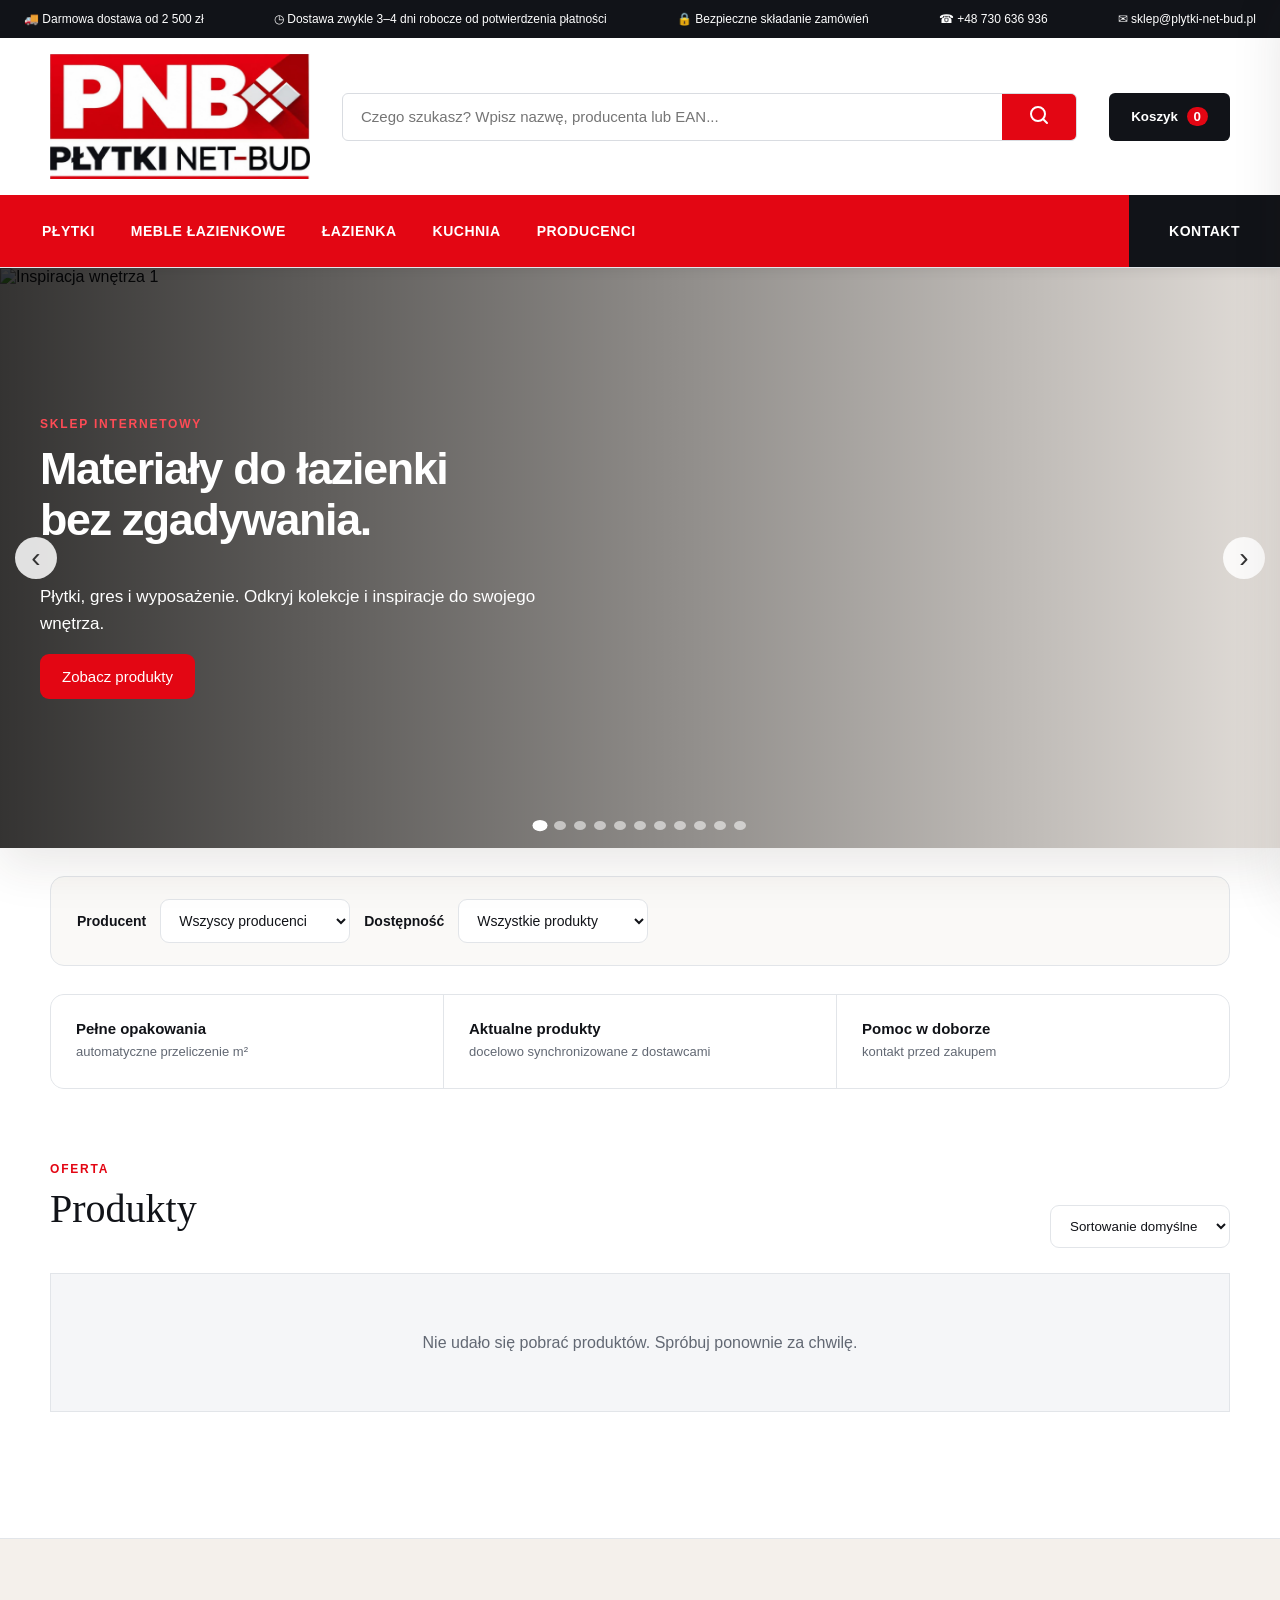
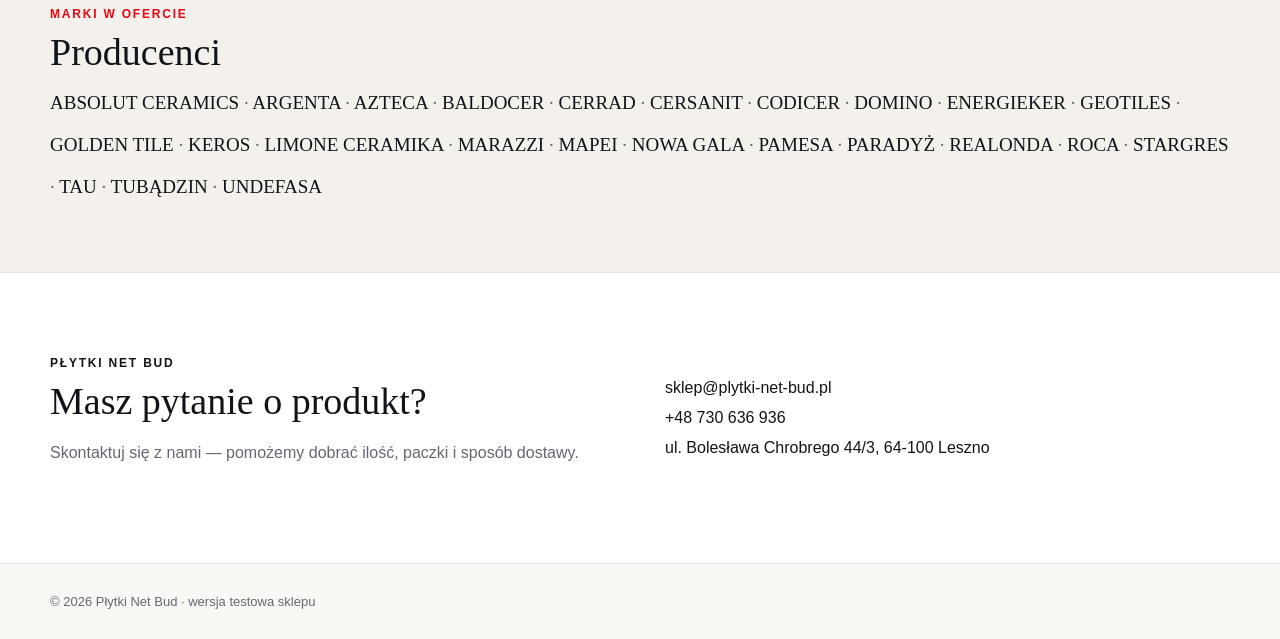
==== shop/index.html @ 74939077 "Update index.html" ====
<!doctype html>
<html lang="pl">
<head>
<meta charset="utf-8"><meta name="viewport" content="width=device-width,initial-scale=1">
<title>Płytki Net Bud — płytki, armatura i łazienka</title>
<meta name="description" content="Płytki ceramiczne, gres, armatura i wyposażenie łazienek. Kalkulator m² i pełnych opakowań.">
<link rel="stylesheet" href="styles.css">
</head>
<body>
  
<div class="pnb-info-bar">
  <div class="pnb-info-inner">
    <span>🚚 Darmowa dostawa od 2 500 zł</span>
    <span>◷ Dostawa zwykle 3–4 dni robocze od potwierdzenia płatności</span>
    <span>🔒 Bezpieczne składanie zamówień</span>
    <a href="tel:+48730636936">
      ☎ +48 730 636 936
    </a>
    <a href="mailto:sklep@plytki-net-bud.pl">
      ✉ sklep@plytki-net-bud.pl
    </a>
  </div>
</div>

<header class="top"><div class="wrap nav">
<a class="logo" href="#" aria-label="PŁYTKI NET BUD — strona główna">
  <img src="logo1.jpg" alt="PŁYTKI NET BUD">
</a>
<div class="search"><input id="search" placeholder="Czego szukasz? Wpisz nazwę, producenta lub EAN..."> <button   type="button"   onclick="searchProducts(document.querySelector('#search').value)"   aria-label="Szukaj produktów"   title="Szukaj produktów" >   <svg width="24" height="24" viewBox="0 0 24 24"        fill="none" stroke="currentColor"        stroke-width="2" stroke-linecap="round"        stroke-linejoin="round" aria-hidden="true">     <circle cx="11" cy="11" r="7"></circle>     <path d="m20 20-4-4"></path>   </svg> </button></div><button class="cart" onclick="toggleCart()">Koszyk <span id="cartCount">0</span></button></div>
<nav class="cats wrap">
  <a href="#products">Płytki</a>
  <a href="#meble-lazienkowe">Meble łazienkowe</a>
  <a href="#lazienka">Łazienka</a>
  <a href="#kuchnia">Kuchnia</a>
  <a href="#brands">Producenci</a>
  <a href="#contact" class="nav-contact">Kontakt</a>
</nav>
</header>
<main>

<section class="hero">
  <div class="wrap hero-grid">

    <div>
      <span class="eyebrow">SKLEP INTERNETOWY</span>

      <h1>
        Materiały do łazienki<br>
        <em>bez zgadywania.</em>
      </h1>

      <p>
        Płytki, gres i wyposażenie.
        Odkryj kolekcje i inspiracje do swojego wnętrza.
      </p>

      <a class="primary" href="#products">
        Zobacz produkty
      </a>
    </div>

    <div class="hero-gallery" aria-label="Inspiracje łazienkowe">
      <div class="hero-gallery-slides" id="heroGallerySlides"></div>

      <button class="hero-gallery-arrow prev"
              type="button"
              onclick="changeHeroSlide(-1)"
              aria-label="Poprzednia aranżacja">‹</button>

      <button class="hero-gallery-arrow next"
              type="button"
              onclick="changeHeroSlide(1)"
              aria-label="Następna aranżacja">›</button>

      <div class="hero-gallery-dots" id="heroGalleryDots"></div>
    </div>

  </div>
</section>

<section class="wrap">
  <div class="shop-filters">

    <label for="filterBrand">Producent</label>
    <select id="filterBrand" onchange="render()">
      <option value="">Wszyscy producenci</option>
    </select>

    <label for="filterAvailability">Dostępność</label>
    <select id="filterAvailability" onchange="render()">
      <option value="all">Wszystkie produkty</option>
      <option value="available">Tylko dostępne</option>
    </select>

  </div>
</section>

  <section class="benefits wrap"><div><b>Pełne opakowania</b><span>automatyczne przeliczenie m²</span></div><div><b>Aktualne produkty</b><span>docelowo synchronizowane z dostawcami</span></div><div><b>Pomoc w doborze</b><span>kontakt przed zakupem</span></div></section>
<section id="products" class="wrap section"><div class="section-head"><div><span class="eyebrow">OFERTA</span><h2>Produkty</h2>
<p id="catalogCount" aria-live="polite">Sprawdzamy liczbę produktów…</p>
</div><select id="sort" onchange="render()"><option value="default">Sortowanie domyślne</option><option value="priceAsc">Cena: rosnąco</option><option value="priceDesc">Cena: malejąco</option></select></div>
<div id="productGrid" class="grid"></div>

<div class="load-more-wrap">
  <button
    id="loadMoreBtn"
    type="button"
    onclick="loadMoreProducts()"
    hidden
  >
    Pokaż więcej produktów
  </button>
</div>

</section>

<section id="brands" class="brands"><div class="wrap"><span class="eyebrow">MARKI W OFERCIE</span><h2>Producenci</h2><div class="brand-cloud">
  <a href="/?brand=ABSOLUT%20CERAMICS#products">ABSOLUT CERAMICS</a> ·
  <a href="/?brand=ARGENTA#products">ARGENTA</a> ·
  <a href="/?brand=AZTECA#products">AZTECA</a> ·
  <a href="/?brand=BALDOCER#products">BALDOCER</a> ·
  <a href="/?brand=CERRAD#products">CERRAD</a> ·
  <a href="/?brand=CERSANIT#products">CERSANIT</a> ·
  <a href="/?brand=CODICER#products">CODICER</a> ·
  <a href="/?brand=DOMINO#products">DOMINO</a> ·
  <a href="/?brand=ENERGIEKER#products">ENERGIEKER</a> ·
  <a href="/?brand=GEOTILES#products">GEOTILES</a> ·
  <a href="/?brand=GOLDEN%20TILE#products">GOLDEN TILE</a> ·
  <a href="/?brand=KEROS#products">KEROS</a> ·
  <a href="/?brand=LIMONE%20CERAMIKA#products">LIMONE CERAMIKA</a> ·
  <a href="/?brand=MARAZZI#products">MARAZZI</a> ·
  <a href="/?brand=MAPEI#products">MAPEI</a> ·
  <a href="/?brand=NOWA%20GALA#products">NOWA GALA</a> ·
  <a href="/?brand=PAMESA#products">PAMESA</a> ·
  <a href="/?brand=PARADY%C5%BB#products">PARADYŻ</a> ·
  <a href="/?brand=REALONDA#products">REALONDA</a> ·
  <a href="/?brand=ROCA#products">ROCA</a> ·
  <a href="/?brand=STARGRES#products">STARGRES</a> ·
  <a href="/?brand=TAU#products">TAU</a> ·
  <a href="/?brand=TUB%C4%84DZIN#products">TUBĄDZIN</a> ·
  <a href="/?brand=UNDEFASA#products">UNDEFASA</a>
</div></div></section>
<section id="contact" class="contact wrap"><div><span class="eyebrow">PŁYTKI NET BUD</span><h2>Masz pytanie o produkt?</h2><p>Skontaktuj się z nami — pomożemy dobrać ilość, paczki i sposób dostawy.</p></div><div><a href="mailto:sklep@plytki-net-bud.pl">sklep@plytki-net-bud.pl</a><a href="tel:+48730636936">+48 730 636 936</a><span>ul. Bolesława Chrobrego 44/3, 64-100 Leszno</span></div></section>
</main>
 <aside id="cartPanel" class="cart-panel">    <div class="cart-header">     <div>       <span class="eyebrow">PŁYTKI NET BUD</span>       <h2>Twoje zamówienie</h2>       <p>Wybrane produkty i ich ilości</p>     </div>      <button       class="close"       type="button"       onclick="toggleCart()"       aria-label="Zamknij koszyk"     >×</button>   </div>    <div id="cartItems"></div>    <div class="cart-summary">     <div class="total">       <span>Wartość produktów</span>       <b id="cartTotal">0,00 zł</b>     </div>       <p id="cartDeliveryInfo">   Koszty transportu i nośnika paletowego   zostaną przedstawione w podsumowaniu zamówienia. </p>      
<button
  id="cartCheckoutButton"
  class="primary full"
  type="button"
  onclick="openCheckout()"
>
  Przejdź do zamówienia →
</button>
   </div>  </aside>  <div id="shade" class="shade" onclick="toggleCart()"></div>
<footer><div class="wrap">© 2026 Płytki Net Bud · wersja testowa sklepu</div></footer>
  <div id="productModal" class="product-modal">
  <div class="product-modal-box">
    <button class="product-modal-close" onclick="closeProduct()">×</button>
    <div id="productDetails"></div>
  </div>
</div>
  
<!-- FORMULARZ ZAMÓWIENIA -->
<div id="checkoutModal" class="product-modal" role="dialog"
     aria-modal="true" aria-labelledby="checkoutTitle">

  <div class="product-modal-box checkout-box">

    <button type="button"
            class="product-modal-close"
            onclick="closeCheckout()"
            aria-label="Zamknij formularz">×</button>

    <span class="eyebrow">PŁYTKI NET BUD</span>
    <h2 id="checkoutTitle">Dane do zamówienia</h2>
    <p>Uzupełnij dane kontaktowe i adres dostawy.</p>

    <form id="checkoutForm">

      <label for="customerType">Kupuję jako</label>
      <select id="customerType" name="customerType" required>
        <option value="private">Osoba prywatna</option>
        <option value="company">Firma</option>
      </select>

      <label for="customerName">Imię i nazwisko</label>
      <input id="customerName" name="customerName"
             type="text" autocomplete="name" required>

      <label for="customerEmail">Adres e-mail</label>
      <input id="customerEmail" name="customerEmail"
             type="email" autocomplete="email" required>

      <label for="customerPhone">Numer telefonu</label>
      <input id="customerPhone" name="customerPhone"
             type="tel" autocomplete="tel" required>

      <div id="companyFields" hidden>
        <label for="companyName">Nazwa firmy</label>
        <input id="companyName" name="companyName" type="text">

        <label for="companyNip">NIP</label>
        <input id="companyNip" name="companyNip"
               type="text" inputmode="numeric"
               maxlength="10" pattern="[0-9]{10}">
      </div>

      <h3>Adres dostawy</h3>

      <label for="deliveryStreet">Ulica i numer</label>
      <input id="deliveryStreet" name="deliveryStreet"
             type="text" autocomplete="street-address" required>

      <label for="deliveryPostal">Kod pocztowy</label>
      <input id="deliveryPostal" name="deliveryPostal"
             type="text" placeholder="00-000"
             pattern="[0-9]{2}-[0-9]{3}" required>

      <label for="deliveryCity">Miejscowość</label>
      <input id="deliveryCity" name="deliveryCity"
             type="text" autocomplete="address-level2" required>

      <label for="orderNotes">Uwagi do zamówienia</label>
      <textarea id="orderNotes" name="orderNotes"
                rows="4"></textarea>

      <div id="orderSummary" class="cart-summary"></div>
      <button class="primary full" type="submit">
        Przejdź do podsumowania →
      </button>

    </form>

  </div>
</div>

<script src="app.js"></script>
  
</body></html>
---- shop/styles.css ----
:root {   --ink: #282522;   --muted: #77716b;   --paper: #faf8f5;   --white: #ffffff;   --accent: #9c6745;   --line: #e9e4dc; }*{box-sizing:border-box}html{scroll-behavior:smooth}body{margin:0;font-family:Arial,Helvetica,sans-serif;color:var(--ink);background:#fff}.wrap{width:min(1180px,calc(100% - 36px));margin:auto}.top{background:#fff;position:sticky;top:0;z-index:20;border-bottom:1px solid var(--line)}.nav{display:flex;align-items:center;gap:28px;padding:18px 0}.logo{font-size:21px;letter-spacing:.04em;color:var(--ink);text-decoration:none;white-space:nowrap}.logo b{color:var(--accent)}.search{display:flex;flex:1;border:1px solid #cfc9bf;border-radius:4px;overflow:hidden}.search input{border:0;padding:13px 14px;width:100%;font-size:15px;outline:0}.search button,.cart{border:0;background:var(--ink);color:#fff;padding:0 18px;cursor:pointer}.cart{height:43px;border-radius:4px}.cart span{background:var(--accent);padding:2px 7px;border-radius:20px;margin-left:5px}.cats{display:flex;gap:26px;padding:0 0 14px;align-items:center}.cats button,.cats a{border:0;background:none;color:#494742;text-decoration:none;cursor:pointer;font-size:14px;padding:0}.cats button:hover,.cats a:hover{color:var(--accent)}.hero{background:var(--paper);padding:70px 0}.hero-grid{display:grid;grid-template-columns:1.25fr .75fr;gap:70px;align-items:center}.eyebrow{font-size:12px;letter-spacing:.18em;color:var(--accent);font-weight:700}.hero h1{font-family:Georgia,serif;font-size:58px;line-height:1.03;margin:12px 0 20px;font-weight:500}.hero h1 em{color:var(--accent);font-weight:400}.hero p{max-width:650px;color:var(--muted);font-size:18px;line-height:1.6}.primary{display:inline-block;background:var(--ink);color:#fff;text-decoration:none;border:0;padding:14px 22px;border-radius:3px;cursor:pointer;font-size:15px}.calc-card{background:#fff;padding:28px;border:1px solid var(--line);box-shadow:0 16px 40px #0000000b}.calc-card h2{font-family:Georgia,serif;margin-top:0}.calc-card label{display:block;font-size:13px;margin:14px 0}.calc-card input,.calc-card select{display:block;width:100%;margin-top:7px;padding:11px;border:1px solid #ccc5ba}.calc-card button{width:100%;padding:12px;background:var(--accent);color:#fff;border:0;cursor:pointer}.result{margin-top:15px;line-height:1.5}.benefits{display:grid;grid-template-columns:repeat(3,1fr);gap:1px;background:var(--line);border:1px solid var(--line);margin-top:28px}.benefits div{background:#fff;padding:22px}.benefits b,.benefits span{display:block}.benefits span{font-size:13px;color:var(--muted);margin-top:5px}.section{padding:70px 0}.section-head{display:flex;justify-content:space-between;align-items:end;margin-bottom:25px}.section h2,.brands h2,.contact h2{font-family:Georgia,serif;font-size:38px;font-weight:500;margin:8px 0}.section-head select{padding:10px;border:1px solid var(--line)}.grid{display:grid;grid-template-columns:repeat(3,1fr);gap:24px}.product{border:1px solid var(--line);background:#fff}.product-img{height:260px;background:#eee center/cover no-repeat;position:relative}.badge{position:absolute;left:12px;top:12px;background:#fff;padding:6px 8px;font-size:11px}.product-body{padding:18px}.product-body .brand{font-size:11px;letter-spacing:.12em;color:var(--muted)}.product-body h3{font-size:17px;min-height:42px;margin:8px 0}.meta{font-size:13px;color:var(--muted);line-height:1.6}.price{font-size:21px;font-weight:700;margin:13px 0}.price small{font-size:12px;color:var(--muted);font-weight:400}.product-actions{display:flex;gap:8px}.product-actions button{flex:1;padding:11px;border:1px solid var(--ink);background:#fff;cursor:pointer}.product-actions .buy{background:var(--ink);color:#fff}.brands{background:var(--ink);color:#fff;padding:65px 0}.brand-cloud{font-family:Georgia,serif;font-size:22px;line-height:2;color:#d7d3cc}.contact{padding:70px 0;display:grid;grid-template-columns:1fr 1fr;gap:50px}.contact>div:last-child{display:flex;flex-direction:column;gap:12px;justify-content:center}.contact a,.contact span{color:var(--ink);text-decoration:none}.cart-panel{position:fixed;right:-430px;top:0;width:min(430px,92vw);height:100vh;background:#fff;z-index:50;padding:30px;transition:.25s;box-shadow:-20px 0 50px #0002}.cart-panel.open{right:0}.close{float:right;border:0;background:none;font-size:32px;cursor:pointer}.shade{display:none;position:fixed;inset:0;background:#0007;z-index:40}.shade.open{display:block}.cart-item{padding:14px 0;border-bottom:1px solid var(--line);display:flex;justify-content:space-between;gap:10px}.total{display:flex;justify-content:space-between;font-size:18px;margin:25px 0}.full{width:100%}footer{background:var(--paper);padding:25px 0;color:var(--muted);font-size:13px}@media(max-width:850px){.hero-grid,.contact{grid-template-columns:1fr}.hero h1{font-size:44px}.grid{grid-template-columns:repeat(2,1fr)}.cats{overflow:auto}.nav{flex-wrap:wrap}.search{order:3;flex-basis:100%}}@media(max-width:560px){.grid,.benefits{grid-template-columns:1fr}.hero{padding:45px 0}.hero h1{font-size:38px}.product-img{height:220px}.section-head{align-items:start;gap:15px;flex-direction:column}}
/* ===== PRODUKTY Z SATURNA ===== */

.product-card{
  border:1px solid var(--line);
  background:#fff;
  display:flex;
  flex-direction:column;
  min-width:0;
  transition:transform .2s ease,box-shadow .2s ease;
}

.product-card:hover{
  transform:translateY(-3px);
  box-shadow:0 14px 35px #00000010;
}

.product-image{
  height:290px;
  background:#f7f6f3;
  display:flex;
  align-items:center;
  justify-content:center;
  overflow:hidden;
  padding:18px;
}

.product-image img{
  width:100%;
  height:100%;
  object-fit:contain;
  display:block;
}

.no-photo{
  color:var(--muted);
  font-size:13px;
}

.product-card .product-body{
  padding:20px;
  display:flex;
  flex-direction:column;
  flex:1;
}

.product-brand{
  font-size:11px;
  letter-spacing:.12em;
  text-transform:uppercase;
  color:var(--accent);
  font-weight:700;
  min-height:14px;
}

.product-card h3{
  font-size:17px;
  line-height:1.35;
  margin:9px 0 14px;
  min-height:46px;
}

.product-code{
  font-size:12px;
  line-height:1.55;
  color:var(--muted);
  padding-bottom:12px;
  border-bottom:1px solid var(--line);
}

.product-info{
  display:flex;
  flex-direction:column;
  gap:5px;
  font-size:13px;
  color:var(--muted);
  padding:12px 0;
}

.product-price{
  font-size:25px;
  font-weight:700;
  margin:auto 0 17px;
}

.product-price small{
  font-size:13px;
  color:var(--muted);
  font-weight:400;
}

.product-card .product-actions{
  display:grid;
  grid-template-columns:1fr 1.2fr;
  gap:8px;
}

.product-card .product-actions button{
  min-height:44px;
  padding:10px 12px;
  border:1px solid var(--ink);
  background:#fff;
  cursor:pointer;
  font-size:13px;
}

.product-card .product-actions button:last-child{
  background:var(--ink);
  color:#fff;
}

.product-card .product-actions button:hover{
  opacity:.82;
}

.empty{
  grid-column:1/-1;
  padding:55px 25px;
  text-align:center;
  color:var(--muted);
  border:1px solid var(--line);
  background:var(--paper);
  line-height:1.7;
}

@media(max-width:850px){
  .product-image{
    height:250px;
  }
}

@media(max-width:560px){
  .product-image{
    height:300px;
  }

  .product-card .product-actions{
    grid-template-columns:1fr;
  }
}
/* ===== TYPOGRAFIA SKLEPU ===== */

body,
button,
input,
select,
textarea {
  font-family: Inter, Arial, sans-serif;
}

.product-card h3 {
  font-size: 18px;
  line-height: 1.35;
  font-weight: 600;
  letter-spacing: -0.01em;
}

.product-brand {
  font-size: 12px;
  font-weight: 600;
  letter-spacing: .1em;
}

.product-price {
  font-size: 27px;
  font-weight: 600;
  line-height: 1.25;
}

.product-price small {
  font-size: 14px;
  font-weight: 400;
}

.box-price {
  margin-top: 7px;
  font-size: 14px;
  line-height: 1.4;
  font-weight: 400;
  color: var(--muted);
}

.box-price strong {
  font-size: 16px;
  font-weight: 600;
  color: var(--ink);
}
/* OKNO SZCZEGÓŁÓW PRODUKTU */

.product-modal {
  display: none;
  position: fixed;
  inset: 0;
  background: rgba(0, 0, 0, 0.65);
  z-index: 9999;
  padding: 20px;
  overflow-y: auto;
  align-items: center;
  justify-content: center;
}

.product-modal.open {
  display: flex;
}

.product-modal-box {
  position: relative;
  background: #fff;
  width: 100%;
  max-width: 1000px;
  max-height: 90vh;
  overflow-y: auto;
  border-radius: 16px;
  padding: 35px;
}

.product-modal-close {
  position: absolute;
  top: 12px;
  right: 18px;
  border: none;
  background: transparent;
  font-size: 32px;
  cursor: pointer;
  z-index: 2;
}

.detail-layout {
  display: grid;
  grid-template-columns: 1fr 1fr;
  gap: 35px;
  align-items: start;
}

.detail-image img {
  width: 100%;
  max-height: 500px;
  object-fit: contain;
  border-radius: 12px;
}

.detail-info h2 {
  font-size: 26px;
  margin: 12px 0;
}

.detail-info h3 {
  font-size: 28px;
  margin: 20px 0;
}

.detail-info p {
  margin: 10px 0;
}

.detail-info button {
  margin-top: 20px;
  padding: 14px 25px;
  cursor: pointer;
}

@media (max-width: 700px) {
  .product-modal-box {
    padding: 45px 20px 25px;
  }

  .detail-layout {
    grid-template-columns: 1fr;
    gap: 20px;
  }

  .detail-info h2 {
    font-size: 22px;
  }
}

/* NOWOCZESNA KARTA PRODUKTU */

.product-modal {
  padding: 24px;
}

.product-modal-box {
  max-width: 1100px;
  width: 100%;
  padding: 40px;
  border-radius: 22px;
  box-shadow: 0 25px 80px rgba(0,0,0,.2);
}

.detail-layout {
  display: grid;
  grid-template-columns: minmax(0, 1fr) minmax(0, 1fr);
  gap: 48px;
  align-items: start;
}

.detail-image {
  background: #f7f7f7;
  border-radius: 16px;
  padding: 20px;
  display: flex;
  align-items: center;
  justify-content: center;
  min-height: 420px;
}

.detail-image img {
  display: block;
  width: 100%;
  max-height: 460px;
  object-fit: contain;
  border-radius: 10px;
}

.detail-info {
  min-width: 0;
}

.detail-info > p:first-child {
  color: #a86d43;
  font-size: 13px;
  font-weight: 700;
  text-transform: uppercase;
  letter-spacing: 1.5px;
}

.detail-info h2 {
  font-size: 25px;
  line-height: 1.3;
  margin: 12px 0 20px;
}

.detail-info > h3 {
  font-size: 30px;
  margin: 15px 0 25px;
  color: #171717;
}

.detail-info > h3 small {
  font-size: 15px;
  font-weight: 400;
  color: #777;
}

.detail-info > p {
  font-size: 14px;
  line-height: 1.6;
  margin: 7px 0;
}

.detail-calculator {
  display: flex;
  flex-direction: column;
  gap: 10px;
  margin-top: 26px;
  padding: 24px;
  background: #faf9f7;
  border: 1px solid #e9e4dc;
  border-radius: 16px;
}

.detail-calculator h3 {
  font-size: 18px;
  font-weight: 600;
  color: #282522;
  margin: 0 0 8px;
}
.detail-calculator label {
  display: block;
  font-size: 13px;
  font-weight: 600;
  margin-top: 5px;
}

.detail-calculator input,
.detail-calculator select {
  display: block;
  width: 100%;
  max-width: 100%;
  box-sizing: border-box;
  min-height: 46px;
  padding: 10px 12px;
  font-size: 16px;
  border: 1px solid #e5dfd6;
  border-radius: 9px;
  background: white;
  color: #171717;
}

.detail-calculator input:focus,
.detail-calculator select:focus {
  outline: none;
  border-color: #171717;
}

.detail-calculator #detailQuantity {
  margin: 12px 0 0;
  font-size: 14px;
  color: #555;
}

.detail-calculator #detailTotal {
  font-size: 18px;
  line-height: 1.4;
  font-weight: 600;
  color: #8b6247;
  margin: 0;
  padding-top: 12px;
  border-top: 1px solid #e9e4dc;
}

.detail-info > button.primary {
  display: block;
  width: 100%;
  min-height: 52px;
  margin-top: 18px;
  border: 0;
  border-radius: 10px;
  background: #171717;
  color: #fff;
  font-size: 15px;
  font-weight: 700;
  cursor: pointer;
  transition: background .2s;
}

.detail-info > button.primary:hover {
  background: #a86d43;
}

.product-modal-close {
  width: 40px;
  height: 40px;
  border-radius: 50%;
  background: #f1f1f1;
  font-size: 27px;
  line-height: 1;
}

@media (max-width: 700px) {
  .product-modal {
    padding: 10px;
  }

  .product-modal-box {
    padding: 48px 18px 24px;
    max-height: 95vh;
    border-radius: 16px;
  }

  .detail-layout {
    grid-template-columns: 1fr;
    gap: 20px;
  }

  .detail-image {
    min-height: 250px;
    padding: 12px;
  }

  .detail-image img {
    max-height: 320px;
  }

  .detail-info h2 {
    font-size: 21px;
  }

  .detail-calculator {
    padding: 18px;
  }
}
/* GALERIA PRODUKTU – DUŻE ZDJĘCIE + MINIATURKI POD SPODEM */

.detail-layout .detail-image {
  display: flex !important;
  flex-direction: column !important;
  align-items: center !important;
  justify-content: flex-start !important;
  gap: 16px !important;
  width: 100%;
  min-width: 0;
  height: auto !important;
  max-height: none !important;
  overflow: visible !important;
}

.detail-layout .detail-image #detailMainImage {
  display: block !important;
  position: static !important;
  width: 100% !important;
  max-width: 520px;
  height: 400px !important;
  object-fit: contain !important;
  background: #f8f8f8;
  border-radius: 12px;
}

.detail-layout .detail-thumbnails {
  display: flex !important;
  flex-direction: row !important;
  flex-wrap: nowrap;
  gap: 10px;
  width: 100%;
  max-width: 520px;
  overflow-x: auto;
  padding: 8px 2px;
}

.detail-layout .detail-thumbnail {
  position: static !important;
  flex: 0 0 72px;
  width: 72px !important;
  height: 72px !important;
  padding: 4px;
  border: 1px solid #ddd;
  border-radius: 8px;
  background: white;
  cursor: pointer;
}

.detail-layout .detail-thumbnail img {
  display: block;
  width: 100% !important;
  height: 100% !important;
  object-fit: contain !important;
  border-radius: 5px;
}

.detail-layout .detail-thumbnail:hover {
  border-color: #a65b2d;
}

/* FILTRY PRODUKTÓW */

.shop-filters {
  display: flex;
  flex-wrap: wrap;
  align-items: center;
  gap: 14px;
  padding: 20px 24px;
  margin-top: 28px;
  background: #f8f9fb;
  border: 1px solid #e5e7eb;
  border-radius: 14px;
}

.shop-filters label {
  font-size: 14px;
  font-weight: 600;
  color: #374151;
}

.shop-filters select {
  min-width: 190px;
  padding: 12px 14px;
  border: 1px solid #d1d5db;
  border-radius: 9px;
  background: #fff;
  color: #111827;
  font-size: 14px;
  cursor: pointer;
}

.shop-filters select:focus {
  outline: 2px solid #64748b;
  outline-offset: 2px;
}

@media (max-width: 600px) {
  .shop-filters {
    flex-direction: column;
    align-items: stretch;
    padding: 16px;
  }

  .shop-filters select {
    width: 100%;
    min-width: 0;
  }
}


/* Przycisk Pokaż więcej produktów */

.load-more-wrap {
  display: flex;
  justify-content: center;
  margin: 36px 0 20px;
}

#loadMoreBtn {
  background: #000000;
  color: #ffffff;
  border: none;
  border-radius: 10px;
  padding: 15px 32px;
  font-size: 15px;
  font-weight: 600;
  cursor: pointer;
  transition: background 0.2s ease;
}

#loadMoreBtn:hover {
  background: #333333;
}

#loadMoreBtn:disabled {
  opacity: 0.6;
  cursor: wait;
}

#loadMoreBtn[hidden] {
  display: none;
}
.brands a {
  color: #ffffff;
  text-decoration: none;
}

.brands a:hover {
  color: #d18a50;
}
.brands a {
  transition: color 0.25s ease;
}

.product-image {
  position: relative;
}

.stock-badge {
  position: absolute;
  top: 12px;
  left: 12px;
  background: #238636;
  color: #ffffff;
  padding: 7px 12px;
  border-radius: 6px;
  font-size: 12px;
  font-weight: 700;
  z-index: 2;
}
.product-card {
  transition: transform 0.25s ease, box-shadow 0.25s ease;
}

.product-card:hover {
  transform: translateY(-4px);
  box-shadow: 0 12px 28px rgba(0, 0, 0, 0.18);
}
.product-image {
  overflow: hidden;
}

.product-image img {
  transition: transform 0.35s ease;
}

.product-card:hover .product-image img {
  transform: scale(1.05);
}

/* ===== NOWY WYGLĄD KOSZYKA ===== */

.cart-panel {
  width: min(500px, 100vw);
  right: -520px;
  overflow-y: auto;
}

.cart-panel.open {
  right: 0;
}

.cart-item {
  display: grid;
  grid-template-columns: minmax(0, 1fr) 38px;
  gap: 14px;
  padding: 20px 0;
  border-bottom: 1px solid #e5e5e5;
  align-items: start;
}

.cart-item > div:first-child {
  grid-column: 1;
  min-width: 0;
}

.cart-item > div:first-child strong {
  display: block;
  font-size: 15px;
  line-height: 1.5;
  margin-bottom: 5px;
}

.cart-item > div:first-child small {
  display: block;
  color: #777;
  font-size: 12px;
}

.cart-item > div:nth-child(2) {
  grid-column: 1;
  display: flex;
  flex-direction: column;
  gap: 8px;
  min-width: 0;
  font-size: 14px;
}

.cart-item > div:nth-child(2) small {
  font-size: 14px;
  color: #555;
}

.cart-item > div:nth-child(2) strong {
  font-size: 18px;
  color: #171717;
}

.cart-item > button {
  grid-column: 2;
  grid-row: 1;
  width: 36px;
  height: 36px;
  border: 1px solid #e5e5e5;
  background: #fff;
  border-radius: 8px;
  font-size: 22px;
  cursor: pointer;
}

.cart-item > button:hover {
  background: #f5f5f5;
}

@media (max-width: 560px) {
  .cart-panel {
    padding: 22px 18px;
  }
}

/* ===== PRZYCISKI ILOŚCI W KOSZYKU ===== */

.cart-quantity {
  display: inline-flex;
  align-items: center;
  gap: 0;
  width: fit-content;
  border: 1px solid #dedede;
  border-radius: 10px;
  overflow: hidden;
  background: #fff;
}

.cart-quantity button {
  width: 40px;
  height: 40px;
  border: none;
  background: #f7f7f7;
  color: #171717;
  font-size: 22px;
  font-weight: 500;
  cursor: pointer;
  transition: background 0.2s;
}

.cart-quantity button:hover {
  background: #eaeaea;
}

.cart-quantity button:active {
  background: #ddd;
}

.cart-quantity span {
  min-width: 90px;
  padding: 0 10px;
  text-align: center;
  font-size: 14px;
  font-weight: 600;
  white-space: nowrap;
}

.cart-quantity button:first-child {
  border-right: 1px solid #dedede;
}

.cart-quantity button:last-child {
  border-left: 1px solid #dedede;
}

/* ===== KOSZYK PREMIUM – PŁYTKI NET BUD ===== */

.cart-panel {
  background: var(--paper);
  padding: 34px 26px;
  box-shadow: -18px 0 60px rgba(23, 23, 23, .16);
}

.cart-panel h2,
.cart-panel h3 {
  font-family: Georgia, serif;
  font-weight: 500;
  color: var(--ink);
}

.cart-panel .close {
  background: #fff;
  border: 1px solid var(--line);
  border-radius: 50%;
  width: 42px;
  height: 42px;
  line-height: 36px;
  transition: background .2s, color .2s;
}

.cart-panel .close:hover {
  background: var(--ink);
  color: #fff;
}

/* Karty produktów */

.cart-item {
  background: #fff;
  border: 1px solid var(--line);
  border-radius: 16px;
  padding: 20px;
  margin: 14px 0;
  gap: 12px;
  box-shadow: 0 8px 24px rgba(23, 23, 23, .04);
  transition: box-shadow .2s ease;
}

.cart-item:hover {
  box-shadow: 0 12px 28px rgba(23, 23, 23, .09);
}

.cart-item > div:first-child strong {
  font-size: 16px;
  line-height: 1.4;
  font-weight: 650;
  color: var(--ink);
}

.cart-item > div:first-child small {
  color: var(--muted);
  font-size: 12px;
  letter-spacing: .02em;
}

.cart-item > div:nth-child(2) {
  gap: 12px;
}

.cart-item > div:nth-child(2) > small {
  color: var(--muted);
  font-size: 12px;
  font-weight: 600;
  text-transform: uppercase;
  letter-spacing: .08em;
}

.cart-item > div:nth-child(2) > strong {
  font-size: 20px;
  font-weight: 700;
  color: var(--accent);
}

/* Przyciski ilości */

.cart-quantity {
  border-color: var(--line);
  border-radius: 10px;
  background: #fff;
}

.cart-quantity button {
  background: #f4f2ed;
  color: var(--ink);
  font-weight: 600;
}

.cart-quantity button:hover {
  background: var(--accent);
  color: #fff;
}

.cart-quantity span {
  color: var(--ink);
  font-weight: 700;
}

.cart-quantity button:first-child {
  border-right-color: var(--line);
}

.cart-quantity button:last-child {
  border-left-color: var(--line);
}

/* Usuwanie produktu */

.cart-item > button {
  background: #faf8f4;
  border: 1px solid var(--line);
  border-radius: 50%;
  color: var(--muted);
}

.cart-item > button:hover {
  background: #fff0eb;
  color: #a43d28;
  border-color: #e9b7a6;
}

/* Podsumowanie */

.cart-panel .total {
  background: #fff;
  border: 1px solid var(--line);
  border-radius: 14px;
  padding: 20px;
  margin: 24px 0 16px;
  align-items: center;
  gap: 12px;
}

.cart-panel .total strong {
  color: var(--accent);
  font-size: 22px;
}

.cart-panel .primary,
.cart-panel button.full {
  border-radius: 10px;
  min-height: 50px;
  font-weight: 700;
  transition: background .2s ease;
}

.cart-panel .primary:hover,
.cart-panel button.full:hover {
  background: var(--accent);
  color: #fff;
}

@media (max-width: 560px) {
  .cart-panel {
    padding: 24px 16px;
  }

  .cart-item {
    padding: 16px;
  }

  .cart-quantity button {
    width: 36px;
    height: 38px;
  }

  .cart-quantity span {
    min-width: 76px;
    padding: 0 7px;
  }
}

/* ===== NAGŁÓWEK I PODSUMOWANIE KOSZYKA ===== */

.cart-header {
  display: flex;
  justify-content: space-between;
  align-items: flex-start;
  gap: 16px;
  padding-bottom: 22px;
  margin-bottom: 18px;
  border-bottom: 1px solid var(--line);
}

.cart-header .eyebrow {
  display: block;
  font-size: 11px;
  letter-spacing: .16em;
  color: var(--accent);
}

.cart-header h2 {
  margin: 10px 0 8px;
  font-family: Georgia, serif;
  font-size: 30px;
  font-weight: 500;
}

.cart-header p {
  margin: 0;
  color: var(--muted);
  font-size: 13px;
}

.cart-header .close {
  float: none;
  flex-shrink: 0;
}

.cart-summary {
  margin-top: 24px;
  padding-top: 12px;
  border-top: 1px solid var(--line);
}

.cart-summary .total {
  margin: 0 0 12px;
}

.cart-summary .total b {
  color: var(--accent);
  font-size: 22px;
  white-space: nowrap;
}

.cart-summary > p {
  color: var(--muted);
  font-size: 12px;
  line-height: 1.5;
  margin: 0 0 20px;
}

.cart-summary .primary {
  width: 100%;
  padding: 16px;
  background: var(--ink);
  color: #fff;
  border: 0;
  border-radius: 10px;
  cursor: pointer;
  font-weight: 700;
}

.cart-summary .primary:hover {
  background: var(--accent);
}

.cart-product-brand {
  display: block;
  margin-bottom: 7px;
  color: var(--accent);
  font-size: 12px;
  font-weight: 700;
  letter-spacing: .1em;
  text-transform: uppercase;
}

/* ===== POPRAWNE ZAWIJANIE NAZW W KOSZYKU ===== */

.cart-item {
  min-width: 0;
}

.cart-item > div:first-child {
  min-width: 0;
  overflow-wrap: anywhere;
}

.cart-item > div:first-child strong {
  display: block;
  max-width: 100%;
  overflow-wrap: anywhere;
  word-break: normal;
  white-space: normal;
}

.cart-product-brand {
  overflow-wrap: anywhere;
}

@media (max-width: 560px) {
  .cart-item {
    grid-template-columns: minmax(0, 1fr) 36px;
    gap: 10px;
  }
}

/* INFORMACJE LOGISTYCZNE PRODUKTU */

.product-logistics {
  margin: 24px 0;
  padding: 22px;
  background: #f4f2ed;
  border: 1px solid #ddd8cf;
  border-radius: 16px;
}

.product-logistics-title {
  font-size: 17px;
  font-weight: 700;
  line-height: 1.4;
  margin-bottom: 14px;
  color: #171717;
  padding-left: 12px;
  border-left: 3px solid #a65d2d;
}

.product-logistics table {
  width: 100%;
  border-collapse: collapse;
  font-size: 14px;
}

.product-logistics td {
  padding: 12px 0;
  border-bottom: 1px solid #ddd8cf;
  vertical-align: top;
  line-height: 1.5;
}

.product-logistics tr:last-child td {
  border-bottom: none;
}

.product-logistics td:first-child {
  color: #6e6e68;
  padding-right: 15px;
  width: 65%;
}

.product-logistics td:last-child {
  color: #171717;
  font-weight: 600;
  text-align: right;
  white-space: normal;
  overflow-wrap: anywhere;
}

.product-logistics tr:last-child td:last-child {
  color: #a65d2d;
  font-weight: 700;
}

.product-logistics-note {
  margin: 14px 0 0;
  padding-top: 12px;
  border-top: 1px solid #ddd8cf;
  font-size: 12px;
  line-height: 1.5;
  color: #6e6e68;
}

@media (max-width: 480px) {
  .product-logistics {
    padding: 16px;
  }

  .product-logistics table {
    font-size: 13px;
  }

  .product-logistics td:first-child {
    width: 60%;
  }
}

/* ===== NOWY STYL NAGŁÓWKA I PRZYCISKÓW ===== */

.top {
  background: #ffffff;
  border-bottom: 1px solid var(--line);
  box-shadow: 0 3px 18px rgba(40, 37, 34, 0.04);
}

.nav {
  padding: 22px 0;
}

.logo {
  font-size: 22px;
  font-weight: 600;
  letter-spacing: 0.06em;
}

.logo b {
  color: var(--accent);
}

.search {
  border: 1px solid var(--line);
  border-radius: 10px;
  background: #fff;
}

.search input {
  background: transparent;
}

.search button,
.cart,
.primary {
  background: var(--accent);
  color: #fff;
  border: 0;
  border-radius: 9px;
  transition: background 0.2s ease;
}

.search button:hover,
.cart:hover,
.primary:hover {
  background: #805337;
}

.cats {
  gap: 28px;
}

.cats button,
.cats a {
  color: var(--muted);
  font-weight: 500;
}

.cats button:hover,
.cats a:hover {
  color: var(--accent);
}

@media (max-width: 560px) {
  .nav {
    padding: 15px 0;
  }

  .logo {
    font-size: 18px;
  }

  .cats {
    gap: 20px;
  }
}

/* ===== KARTY PRODUKTÓW – STYL PREMIUM ===== */

.product-card {
  background: #fff;
  border: 1px solid var(--line);
  border-radius: 16px;
  overflow: hidden;
  box-shadow: 0 4px 18px rgba(40, 37, 34, 0.035);
  transition: transform 0.25s ease, box-shadow 0.25s ease;
}

.product-card:hover {
  transform: translateY(-3px);
  box-shadow: 0 12px 30px rgba(40, 37, 34, 0.09);
}

.product-image {
  height: 300px;
  padding: 24px;
  background: #faf9f7;
}

.product-image img {
  object-fit: contain;
  transition: transform 0.3s ease;
}

.product-card:hover .product-image img {
  transform: scale(1.035);
}

.product-card .product-body {
  padding: 24px;
}

.product-brand {
  color: var(--accent);
  font-size: 11px;
  font-weight: 700;
  letter-spacing: 0.1em;
}

.product-card h3 {
  color: var(--ink);
  font-size: 18px;
  font-weight: 600;
  line-height: 1.4;
  margin: 12px 0;
}

.product-code {
  border-bottom: 1px solid var(--line);
}

.product-price {
  color: var(--ink);
  font-size: 26px;
  font-weight: 600;
}

.box-price strong {
  color: var(--accent);
}

.product-card .product-actions button {
  border: 1px solid var(--line);
  border-radius: 9px;
  background: #fff;
  color: var(--ink);
  font-weight: 600;
}

.product-card .product-actions button:last-child {
  background: var(--accent);
  color: #fff;
  border-color: var(--accent);
}

.product-card .product-actions button:last-child:hover {
  background: #805337;
}

@media (max-width: 560px) {
  .product-image {
    height: 260px;
    padding: 18px;
  }

  .product-card .product-body {
    padding: 18px;
  }
}

/* ===== STRONA GŁÓWNA – STYL PREMIUM ===== */

.hero {
  background: #faf8f5;
  padding: 85px 0;
  border-bottom: 1px solid var(--line);
}

.hero-grid {
  gap: 65px;
  align-items: center;
}

.hero h1 {
  font-family: Georgia, serif;
  font-size: clamp(38px, 4.5vw, 60px);
  line-height: 1.12;
  font-weight: 400;
  letter-spacing: -0.025em;
  color: var(--ink);
}

.hero h1 em {
  color: var(--accent);
  font-style: italic;
}

.hero p {
  color: var(--muted);
  font-size: 17px;
  line-height: 1.8;
  max-width: 570px;
}

.eyebrow {
  color: var(--accent);
  font-size: 12px;
  font-weight: 700;
  letter-spacing: 0.15em;
}

/* Kalkulator na stronie głównej */

.calc-card {
  background: #fff;
  border: 1px solid var(--line);
  border-radius: 18px;
  padding: 32px;
  box-shadow: 0 18px 45px rgba(40, 37, 34, 0.06);
}

.calc-card h2 {
  font-family: Georgia, serif;
  font-size: 29px;
  font-weight: 400;
  color: var(--ink);
  margin: 0 0 24px;
}

.calc-card label {
  color: var(--ink);
  font-size: 13px;
  font-weight: 600;
  margin: 17px 0;
}

.calc-card input,
.calc-card select {
  background: #faf9f7;
  border: 1px solid var(--line);
  border-radius: 9px;
  min-height: 46px;
  color: var(--ink);
  font-size: 15px;
}

.calc-card input:focus,
.calc-card select:focus {
  outline: 2px solid #c5a58f;
  outline-offset: 1px;
}

.calc-card button {
  background: var(--accent);
  border-radius: 9px;
  min-height: 48px;
  font-weight: 600;
  transition: background 0.2s ease;
}

.calc-card button:hover {
  background: #805337;
}

.calc-card .result {
  color: var(--ink);
  font-size: 14px;
  line-height: 1.7;
}

/* Zalety sklepu */

.benefits {
  border: 1px solid var(--line);
  border-radius: 14px;
  overflow: hidden;
  background: var(--line);
}

.benefits div {
  padding: 25px;
  background: #fff;
}

.benefits b {
  color: var(--ink);
  font-size: 15px;
}

.benefits span {
  color: var(--muted);
  font-size: 13px;
  line-height: 1.6;
}

/* Nagłówek sekcji produktów */

.section h2 {
  color: var(--ink);
  font-size: 40px;
  font-weight: 400;
}

.section-head select {
  border: 1px solid var(--line);
  border-radius: 9px;
  background: #fff;
  color: var(--ink);
  padding: 12px 15px;
}

/* Telefony */

@media (max-width: 850px) {
  .hero {
    padding: 55px 0;
  }

  .hero-grid {
    gap: 35px;
  }
}

@media (max-width: 560px) {
  .hero {
    padding: 40px 0;
  }

  .hero h1 {
    font-size: 37px;
  }

  .calc-card {
    padding: 22px;
  }

  .calc-card h2 {
    font-size: 25px;
  }

  .section h2 {
    font-size: 33px;
  }
}

/* ===== SZCZEGÓŁY PRODUKTU – STYL PREMIUM ===== */

.product-modal {
  background: rgba(28, 25, 22, 0.58);
}

.product-modal-box {
  background: #fff;
  border: 1px solid var(--line);
  border-radius: 20px;
  box-shadow: 0 24px 75px rgba(40, 37, 34, 0.15);
}

.detail-layout {
  gap: 40px;
}

/* Zdjęcie produktu */

.detail-image {
  background: #faf9f7;
  border: 1px solid var(--line);
  border-radius: 16px;
}

.detail-layout .detail-image #detailMainImage {
  background: #faf9f7;
  border-radius: 12px;
}

.detail-layout .detail-thumbnail {
  border: 1px solid var(--line);
  border-radius: 9px;
  background: #fff;
}

.detail-layout .detail-thumbnail:hover {
  border-color: var(--accent);
}

/* Nazwa i cena */

.detail-info h2 {
  color: var(--ink);
  font-size: 26px;
  font-weight: 600;
  line-height: 1.35;
}

.detail-info > h3 {
  color: var(--ink);
  font-size: 30px;
  font-weight: 600;
}

.detail-info > p:first-child {
  color: var(--accent);
}

/* Kalkulator produktu */

.detail-calculator {
  background: #faf9f7;
  border: 1px solid var(--line);
  border-radius: 16px;
}

.detail-calculator h3 {
  color: var(--ink);
  font-weight: 600;
}

.detail-calculator input,
.detail-calculator select {
  border-color: var(--line);
  background: #fff;
}

.detail-calculator input:focus,
.detail-calculator select:focus {
  border-color: var(--accent);
}

.detail-calculator #detailTotal {
  color: var(--accent);
  border-top: 1px solid var(--line);
}

/* Informacje logistyczne */

.product-logistics {
  background: #faf9f7;
  border: 1px solid var(--line);
  border-radius: 16px;
}

.product-logistics-title {
  color: var(--ink);
  border-left: 3px solid var(--accent);
}

.product-logistics td {
  border-bottom-color: var(--line);
}

.product-logistics tr:last-child td:last-child {
  color: var(--accent);
}

/* Przycisk dodania do koszyka */

.detail-info > button.primary {
  background: var(--accent);
  color: #fff;
  border-radius: 10px;
}

.detail-info > button.primary:hover {
  background: #805337;
}

/* Zamknięcie okna */

.product-modal-close {
  background: #faf8f5;
  color: var(--ink);
}

.product-modal-close:hover {
  background: #eee7df;
}

/* Widok telefonu */

@media (max-width: 700px) {
  .detail-layout {
    gap: 22px;
  }

  .detail-info h2 {
    font-size: 22px;
  }

  .detail-info > h3 {
    font-size: 26px;
  }

  .detail-calculator,
  .product-logistics {
    padding: 18px;
  }
}

/* ===== KOSZYK I FORMULARZ – STYL PREMIUM ===== */

/* Panel koszyka */

.cart-panel {
  background: #faf8f5;
  border-left: 1px solid var(--line);
  box-shadow: -16px 0 50px rgba(40, 37, 34, 0.12);
}

.cart-header {
  border-bottom-color: var(--line);
}

.cart-header h2 {
  color: var(--ink);
  font-size: 29px;
}

.cart-header p {
  color: var(--muted);
}

/* Produkty w koszyku */

.cart-item {
  background: #fff;
  border: 1px solid var(--line);
  border-radius: 14px;
  box-shadow: 0 5px 18px rgba(40, 37, 34, 0.035);
}

.cart-item > div:nth-child(2) > strong {
  color: var(--accent);
}

/* Przyciski zmiany ilości */

.cart-quantity {
  border-color: var(--line);
}

.cart-quantity button {
  background: #faf8f5;
}

.cart-quantity button:hover {
  background: var(--accent);
  color: #fff;
}

/* Podsumowanie zamówienia */

.cart-summary .total {
  background: #fff;
  border: 1px solid var(--line);
  border-radius: 12px;
  padding: 18px;
}

.cart-summary .total b,
.cart-panel .total strong {
  color: var(--accent);
}

.cart-summary .primary {
  background: var(--accent);
  border-radius: 10px;
}

.cart-summary .primary:hover {
  background: #805337;
}

/* Formularz zamówienia */

.checkout-box {
  max-width: 760px;
  background: #fff;
}

.checkout-box h2 {
  font-family: Georgia, serif;
  font-size: 32px;
  font-weight: 400;
  color: var(--ink);
  margin: 12px 0;
}

.checkout-box h3 {
  font-family: Georgia, serif;
  font-size: 23px;
  font-weight: 400;
  margin: 28px 0 15px;
  color: var(--ink);
}

.checkout-box > p {
  color: var(--muted);
  line-height: 1.6;
}

/* Pola formularza */

#checkoutForm label {
  display: block;
  margin: 17px 0 7px;
  color: var(--ink);
  font-size: 13px;
  font-weight: 600;
}

#checkoutForm input,
#checkoutForm select,
#checkoutForm textarea {
  display: block;
  width: 100%;
  min-height: 46px;
  padding: 11px 13px;
  background: #faf9f7;
  border: 1px solid var(--line);
  border-radius: 9px;
  color: var(--ink);
  font-size: 15px;
}

#checkoutForm textarea {
  min-height: 110px;
  resize: vertical;
}

#checkoutForm input:focus,
#checkoutForm select:focus,
#checkoutForm textarea:focus {
  outline: 2px solid #c5a58f;
  outline-offset: 1px;
}

/* Przycisk formularza */

#checkoutForm .primary {
  width: 100%;
  min-height: 52px;
  margin-top: 24px;
  background: var(--accent);
  border-radius: 10px;
  font-weight: 600;
}

#checkoutForm .primary:hover {
  background: #805337;
}

/* Telefon */

@media (max-width: 560px) {
  .cart-header h2 {
    font-size: 25px;
  }

  .checkout-box {
    padding: 48px 18px 24px;
  }

  .checkout-box h2 {
    font-size: 27px;
  }
}

/* ===== OSTATNIE SZLIFY – PŁYTKI NET BUD ===== */

/* Filtry produktów */

.shop-filters {
  background: #faf9f7;
  border: 1px solid var(--line);
  border-radius: 14px;
  padding: 22px 26px;
}

.shop-filters label {
  color: var(--ink);
  font-weight: 600;
}

.shop-filters select {
  background: #fff;
  color: var(--ink);
  border: 1px solid var(--line);
  border-radius: 9px;
}

.shop-filters select:focus {
  outline: 2px solid #c5a58f;
  outline-offset: 1px;
}

/* Przycisk Pokaż więcej */

#loadMoreBtn {
  background: var(--accent);
  color: #fff;
  border-radius: 10px;
}

#loadMoreBtn:hover {
  background: #805337;
}

/* Sekcja producentów */

.brands {
  background: #f4f0eb;
  color: var(--ink);
  border-top: 1px solid var(--line);
  border-bottom: 1px solid var(--line);
}

.brands h2 {
  color: var(--ink);
}

.brand-cloud {
  color: var(--muted);
  font-size: 19px;
  line-height: 2.2;
}

.brands a {
  color: var(--ink);
  text-decoration: none;
  transition: color 0.2s ease;
}

.brands a:hover {
  color: var(--accent);
}

/* Kontakt */

.contact {
  padding-top: 80px;
  padding-bottom: 80px;
}

.contact h2 {
  color: var(--ink);
}

.contact p {
  color: var(--muted);
  line-height: 1.7;
}

.contact a,
.contact span:not(.eyebrow) {
  color: var(--ink);
}

.contact a:hover {
  color: var(--accent);
}

/* Stopka */

footer {
  background: #faf8f5;
  color: var(--muted);
  border-top: 1px solid var(--line);
  padding: 30px 0;
}

/* Telefon */

@media (max-width: 560px) {
  .shop-filters {
    padding: 17px;
  }

  .brand-cloud {
    font-size: 16px;
    line-height: 2;
  }

  .contact {
    padding-top: 55px;
    padding-bottom: 55px;
  }
}

/* GALERIA ARANŻACJI NA STRONIE GŁÓWNEJ */

.hero-gallery {
  position: relative;
  width: 100%;
  height: 480px;
  overflow: hidden;
  border-radius: 24px;
  background: #eee9e4;
  box-shadow: 0 18px 45px rgba(50, 35, 25, 0.10);
}

.hero-gallery-slides {
  position: relative;
  width: 100%;
  height: 100%;
}

.hero-gallery-slide {
  position: absolute;
  inset: 0;
  opacity: 0;
  transition: opacity 1s ease;
  pointer-events: none;
}

.hero-gallery-slide.active {
  opacity: 1;
  pointer-events: auto;
}

.hero-gallery-slide img {
  width: 100%;
  height: 100%;
  object-fit: cover;
  display: block;
}

.hero-gallery-arrow {
  position: absolute;
  top: 50%;
  transform: translateY(-50%);
  z-index: 2;
  width: 42px;
  height: 42px;
  border: 0;
  border-radius: 50%;
  background: rgba(255, 255, 255, 0.85);
  color: #333;
  font-size: 28px;
  cursor: pointer;
}

.hero-gallery-arrow.prev {
  left: 15px;
}

.hero-gallery-arrow.next {
  right: 15px;
}

.hero-gallery-dots {
  position: absolute;
  bottom: 18px;
  left: 50%;
  transform: translateX(-50%);
  z-index: 2;
  display: flex;
  gap: 8px;
}

.hero-gallery-dot {
  width: 9px;
  height: 9px;
  border: 0;
  border-radius: 50%;
  background: rgba(255, 255, 255, 0.55);
  cursor: pointer;
}

.hero-gallery-dot.active {
  background: white;
  transform: scale(1.25);
}

@media (max-width: 768px) {
  .hero-gallery {
    height: 320px;
    border-radius: 18px;
  }
}

/* PANORAMICZNA GALERIA NA STRONIE GŁÓWNEJ */

@media (min-width: 901px) {
  .hero .hero-grid {
    grid-template-columns: minmax(0, 38%) minmax(0, 62%);
    gap: 24px;
    max-width: 1600px;
    width: calc(100% - 80px);
  }

  .hero-gallery {
    width: 100%;
    height: 440px;
  }

  .hero-gallery-slide img {
    object-fit: cover;
    object-position: center;
  }
}

/* PNB 2.0 — nowa identyfikacja wizualna */
:root {
  --ink: #111318;
  --muted: #626873;
  --paper: #f5f6f8;
  --white: #ffffff;
  --accent: #e30613;
  --line: #e2e5e9;
}

/* PNB 2.0 — czerwone menu kategorii */
.top {
  background: #ffffff;
}

.cats {
  background: #e30613;
  padding: 14px 18px;
  border-radius: 4px;
  gap: 28px;
}

.cats button,
.cats a {
  color: #ffffff;
  font-weight: 700;
}

.cats button:hover,
.cats a:hover {
  color: #111318;
}

/* PNB 2.0 — logo w nagłówku */
.logo {
  display: flex;
  align-items: center;
  flex-shrink: 0;
}

.logo img {
  display: block;
  width: 155px;
  max-height: 75px;
  object-fit: contain;
}

@media (max-width: 560px) {
  .logo img {
    width: 115px;
    max-height: 60px;
  }
}

/* PNB 2.0 — nowoczesny nagłówek */

.top {
  background: #fff;
  box-shadow: 0 2px 12px rgba(0,0,0,.08);
}

.nav {
  gap: 35px;
  padding: 16px 0;
}

.search {
  height: 48px;
  border: 1px solid #d9dce1;
  border-radius: 6px;
}

.search input {
  font-size: 15px;
  padding: 12px 18px;
}

.search button {
  background: #e30613;
  border-radius: 0;
  padding: 0 25px;
  font-weight: 700;
}

.search button:hover {
  background: #b9000b;
}

.cart {
  background: #111318;
  border-radius: 6px;
  height: 48px;
  padding: 0 22px;
  font-weight: 700;
  white-space: nowrap;
}

.cart:hover {
  background: #e30613;
}

.cart span {
  background: #e30613;
  color: #fff;
}

@media (max-width: 850px) {
  .nav {
    gap: 14px;
  }

  .search {
    order: 3;
    flex-basis: 100%;
  }
}

/* PNB 2.0 — pełnoekranowy baner */

.hero {
  background: #111318;
  padding: 0;
  border: 0;
}

.hero .wrap {
  width: 100%;
  max-width: none;
}

.hero-grid {
  position: relative;
  display: block;
  min-height: 580px;
}

.hero-gallery {
  position: absolute;
  inset: 0;
  width: 100%;
  height: 100%;
  border-radius: 0;
  overflow: hidden;
}

.hero-gallery-slides {
  height: 100%;
}

.hero-gallery-slides img {
  width: 100%;
  height: 100%;
  object-fit: cover;
}

.hero-grid > div:first-child {
  position: relative;
  z-index: 2;
  max-width: 680px;
  min-height: 580px;
  padding: 110px max(32px, calc((100vw - 1180px) / 2));
  padding-right: 25px;
  display: flex;
  flex-direction: column;
  align-items: flex-start;
  justify-content: center;
  pointer-events: none;
}

.hero-grid > div:first-child .primary {
  pointer-events: auto;
}

.hero-grid::after {
  content: "";
  position: absolute;
  inset: 0;
  background: linear-gradient(
    90deg,
    rgba(0,0,0,.78) 0%,
    rgba(0,0,0,.48) 42%,
    rgba(0,0,0,.05) 100%
  );
  z-index: 1;
  pointer-events: none;
}

.hero h1,
.hero p {
  color: #ffffff;
}

.hero h1 {
  font-family: Arial, sans-serif;
  font-size: clamp(36px, 4.5vw, 64px);
  font-weight: 800;
}

.hero h1 em {
  color: #ffffff;
  font-style: normal;
}

.hero .eyebrow {
  color: #ff4b55;
}

.hero .primary {
  background: #e30613;
}

@media (max-width: 700px) {
  .hero-grid,
  .hero-grid > div:first-child {
    min-height: 490px;
  }

  .hero-grid > div:first-child {
    padding: 65px 24px;
  }

  .hero h1 {
    font-size: 38px;
  }
}

/* PNB 2.0 — dopracowanie banera */

.hero-grid > div:first-child {
  max-width: 800px;
  padding-left: max(40px, calc((100vw - 1380px) / 2));
  padding-right: 25px;
}

.hero h1 {
  font-size: clamp(34px, 3.5vw, 54px);
  line-height: 1.15;
  letter-spacing: -0.03em;
}

.hero h1 em {
  font-weight: 800;
}

.hero p {
  max-width: 530px;
  font-size: 17px;
  line-height: 1.6;
}

/* Czerwony pasek na całą szerokość */

.top .cats {
  width: 100%;
  max-width: none;
  border-radius: 0;
  padding: 16px max(24px, calc((100vw - 1380px) / 2));
}

@media (max-width: 700px) {
  .hero-grid > div:first-child {
    padding: 65px 24px;
  }

  .hero h1 {
    font-size: 36px;
  }

  .top .cats {
    padding: 14px 20px;
  }
}

/* PNB 2.0 — wyróżniony Kontakt */
.top .cats .nav-contact {
  margin-left: auto;
  background: #111318;
  color: #ffffff;
  padding: 12px 25px;
  border-radius: 4px;
  font-weight: 700;
  white-space: nowrap;
}

.top .cats .nav-contact:hover {
  background: #30343b;
  color: #ffffff;
}

/* PNB 2.0 — menu drukowanymi literami */
.top .cats a,
.top .cats button {
  text-transform: uppercase;
  font-weight: 700;
  letter-spacing: 0.5px;
}

/* PNB 2.0 — KONTAKT bez czerwonej ramki */

.top .cats {
  padding-top: 0;
  padding-bottom: 0;
  padding-right: 0;
  align-items: stretch;
}

.top .cats .nav-contact {
  display: flex;
  align-items: center;
  justify-content: center;
  align-self: stretch;
  margin-left: auto;
  padding: 20px 32px;
  background: #111318;
  color: #ffffff;
  border: none;
  border-radius: 0;
  box-shadow: none;
}

.top .cats .nav-contact:hover {
  background: #292d33;
  color: #ffffff;
}

/* PNB 2.0 — wyśrodkowanie menu */

.top .cats {
  display: flex;
  align-items: stretch;
  min-height: 72px;
  gap: 0;
}

.top .cats > a,
.top .cats > button {
  display: flex;
  align-items: center;
  justify-content: center;
  align-self: stretch;
  padding: 0 18px;
  line-height: 1.2;
  height: auto;
}

.top .cats .nav-contact {
  margin-left: auto;
  padding: 0 40px;
  background: #111318;
  border-radius: 0;
}

/* PNB 2.0 — duże logo w nagłówku */

.top .logo {
  display: flex;
  align-items: center;
  flex-shrink: 0;
}

.top .logo img {
  width: 240px;
  max-width: 100%;
  max-height: 125px;
  height: auto;
  object-fit: contain;
}

.top .nav {
  min-height: 155px;
  display: flex;
  align-items: center;
  gap: 35px;
}

.top .search {
  flex: 1;
  min-width: 0;
}

@media (max-width: 700px) {
  .top .logo img {
    width: 145px;
    max-height: 85px;
  }

  .top .nav {
    min-height: 100px;
    gap: 12px;
  }
}

/* PNB 2.0 — górny czarny pasek */

.pnb-info-bar {
  background: #111318;
  color: #ffffff;
  width: 100%;
}

.pnb-info-inner {
  max-width: 1380px;
  margin: 0 auto;
  padding: 12px 24px;
  display: flex;
  align-items: center;
  justify-content: space-between;
  gap: 20px;
  font-size: 12px;
  font-weight: 500;
}

.pnb-info-inner span {
  white-space: nowrap;
}

.pnb-info-inner a {
  color: #ffffff;
  text-decoration: none;
  white-space: nowrap;
}

.pnb-info-inner a:hover {
  color: #ff5660;
}

@media (max-width: 900px) {
  .pnb-info-inner {
    flex-wrap: wrap;
    justify-content: center;
    gap: 10px 20px;
    text-align: center;
  }
}

@media (max-width: 560px) {
  .pnb-info-inner {
    padding: 10px 15px;
    font-size: 11px;
  }
}

/* PNB 2.0 — proporcje górnego nagłówka */

.top .nav {
  min-height: 135px;
  gap: 32px;
}



.top .logo {
  width: 260px;
  flex-shrink: 0;
  overflow: visible;
}


.top .logo img {
  display: block;
  width: 260px;
  height: 125px;
  max-width: none;
  max-height: none;
  object-fit: fill;
}




.top .search {
  flex: 1;
  min-width: 0;
}

.top .cart {
  flex-shrink: 0;
}

@media (max-width: 700px) {
  .top .nav {
    min-height: 100px;
    gap: 12px;
  }

  .top .logo img {
    width: 145px;
    max-height: 85px;
  }
}
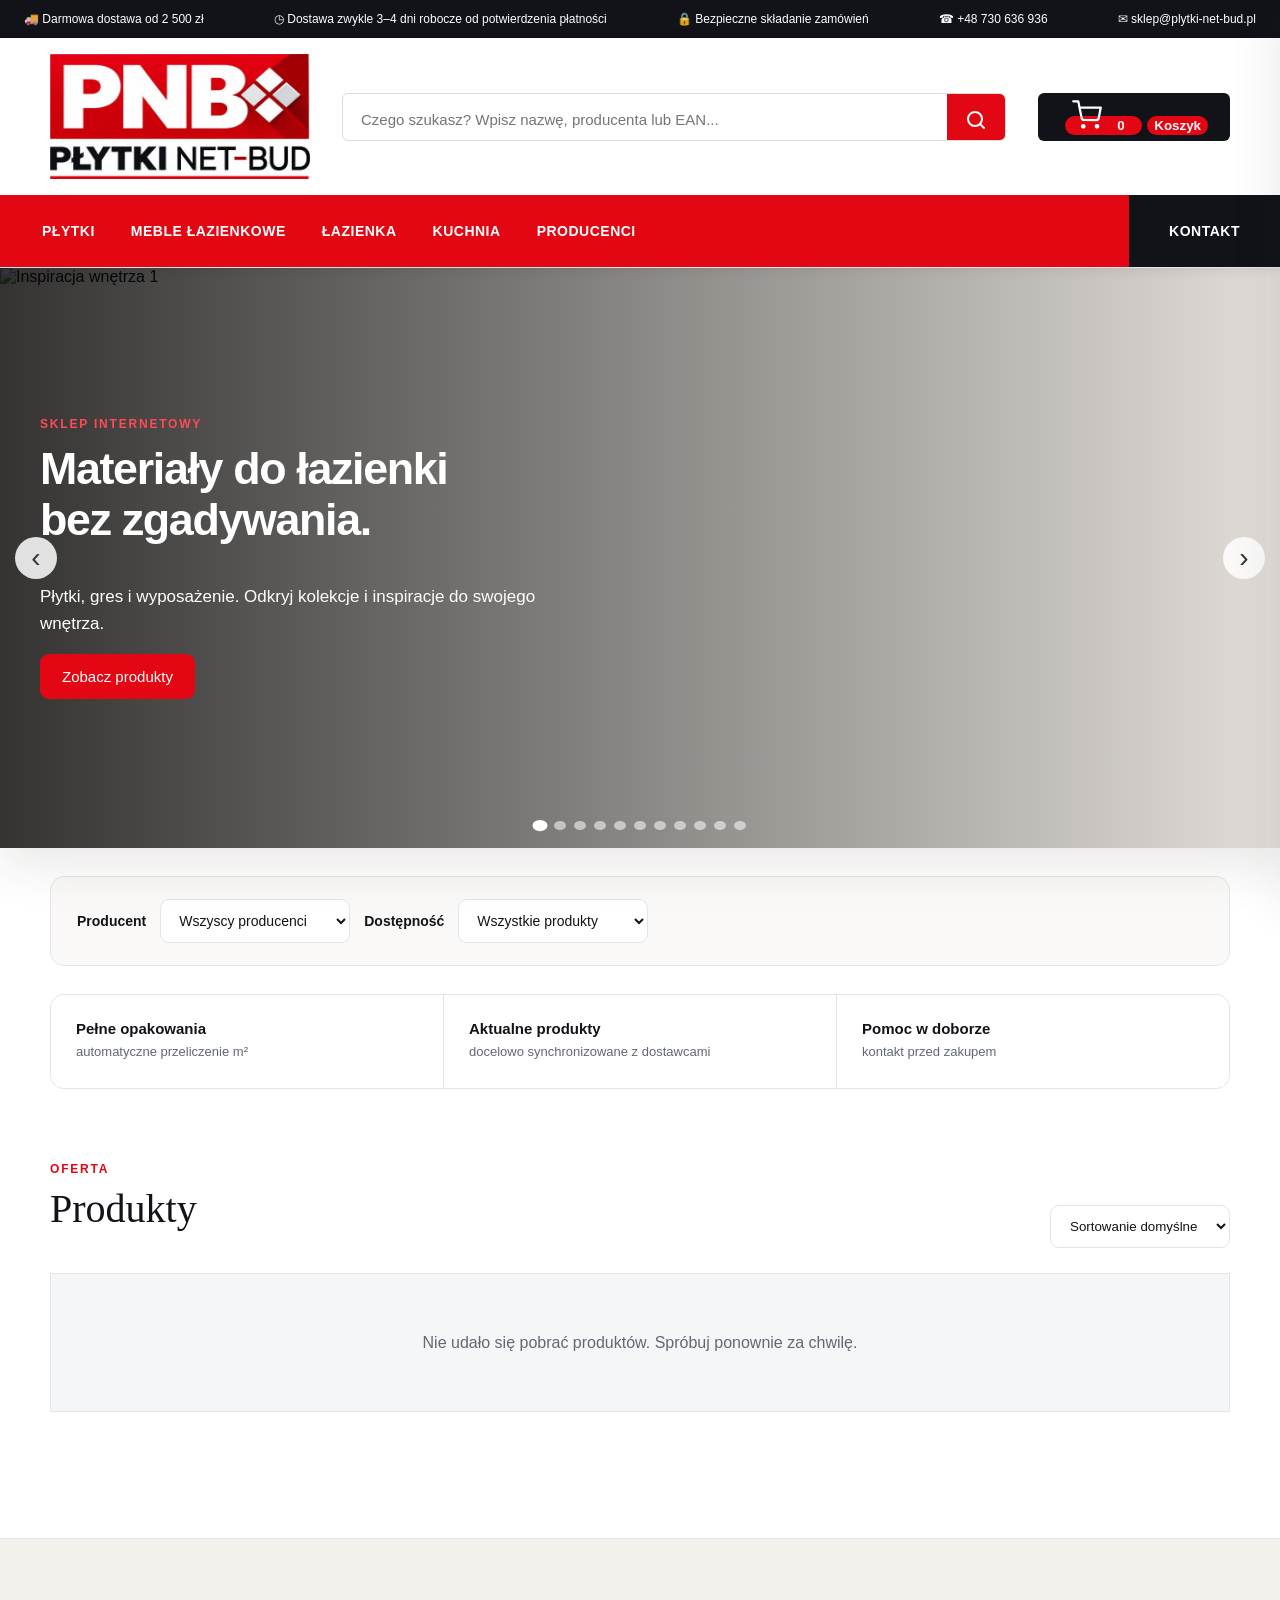
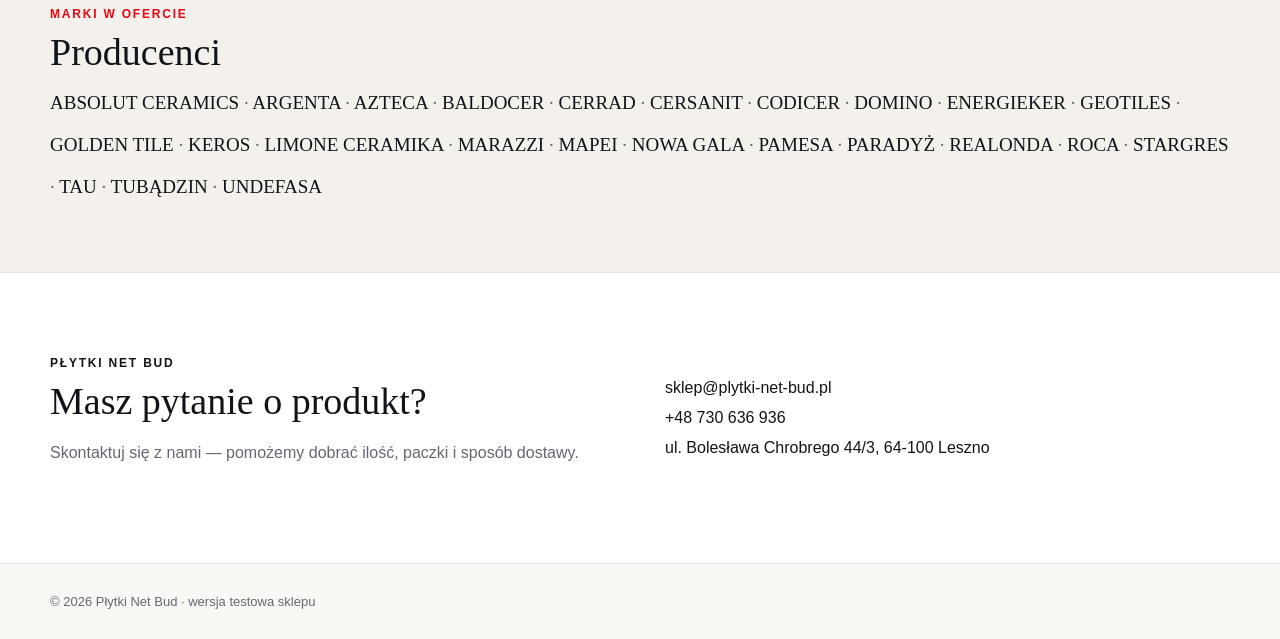
==== commit de1f074d: "Refactor search and cart button structure in HTML" ====
--- a/shop/index.html
+++ b/shop/index.html
@@ -26,7 +26,7 @@
 <a class="logo" href="#" aria-label="PŁYTKI NET BUD — strona główna">
   <img src="logo1.jpg" alt="PŁYTKI NET BUD">
 </a>
-<div class="search"><input id="search" placeholder="Czego szukasz? Wpisz nazwę, producenta lub EAN..."> <button   type="button"   onclick="searchProducts(document.querySelector('#search').value)"   aria-label="Szukaj produktów"   title="Szukaj produktów" >   <svg width="24" height="24" viewBox="0 0 24 24"        fill="none" stroke="currentColor"        stroke-width="2" stroke-linecap="round"        stroke-linejoin="round" aria-hidden="true">     <circle cx="11" cy="11" r="7"></circle>     <path d="m20 20-4-4"></path>   </svg> </button></div><button class="cart" onclick="toggleCart()">Koszyk <span id="cartCount">0</span></button></div>
+<div class="search"><input id="search" placeholder="Czego szukasz? Wpisz nazwę, producenta lub EAN..."> <button   type="button"   onclick="searchProducts(document.querySelector('#search').value)"   aria-label="Szukaj produktów"   title="Szukaj produktów" >   <svg width="24" height="24" viewBox="0 0 24 24"        fill="none" stroke="currentColor"        stroke-width="2" stroke-linecap="round"        stroke-linejoin="round" aria-hidden="true">     <circle cx="11" cy="11" r="7"></circle>     <path d="m20 20-4-4"></path>   </svg> </button></div> <button   class="cart"   type="button"   onclick="toggleCart()"   aria-label="Otwórz koszyk" >   <span class="cart-icon-wrap">     <svg width="30" height="30" viewBox="0 0 24 24"          fill="none" stroke="currentColor"          stroke-width="1.8" stroke-linecap="round"          stroke-linejoin="round" aria-hidden="true">       <circle cx="9" cy="21" r="1"></circle>       <circle cx="20" cy="21" r="1"></circle>       <path d="M1 1h4l2.7 13.4a2 2 0 0 0 2 1.6h9.7a2 2 0 0 0 2-1.6L23 6H6"></path>     </svg>     <span id="cartCount">0</span>   </span>   <span class="cart-label">Koszyk</span> </button></div>
 <nav class="cats wrap">
   <a href="#products">Płytki</a>
   <a href="#meble-lazienkowe">Meble łazienkowe</a>
--- a/shop/styles.css
+++ b/shop/styles.css
@@ -2554,3 +2554,35 @@
   }
 }
 
+/* PNB 2.0 — przycisk wyszukiwarki z lupą */
+
+.top .search button {
+  width: 58px;
+  min-width: 58px;
+  height: 52px;
+  padding: 0;
+  display: flex;
+  align-items: center;
+  justify-content: center;
+  background: #e30613;
+  color: #ffffff;
+  border: none;
+  border-radius: 0 5px 5px 0;
+  cursor: pointer;
+}
+
+.top .search button svg {
+  width: 24px;
+  height: 24px;
+  display: block;
+}
+
+.top .search button:hover {
+  background: #bf0010;
+}
+
+.top .search input {
+  min-width: 0;
+  height: 52px;
+}
+
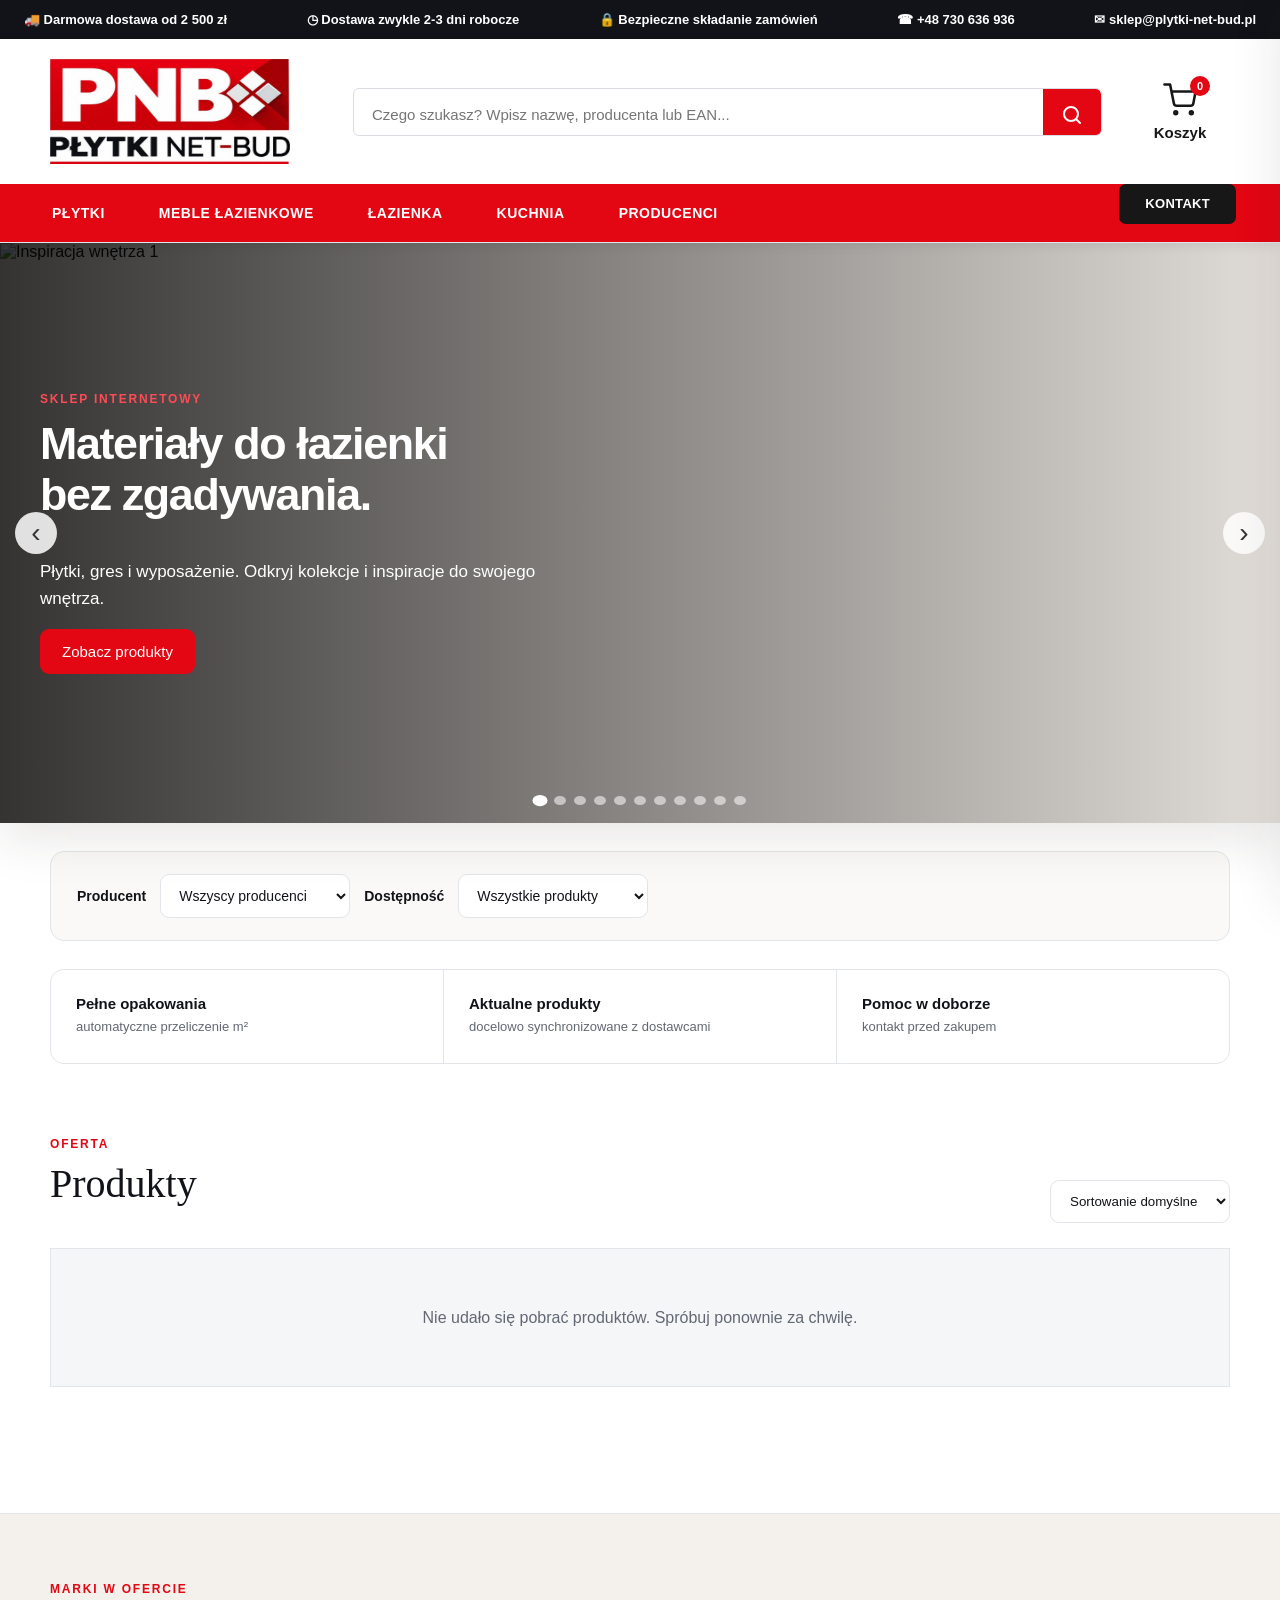
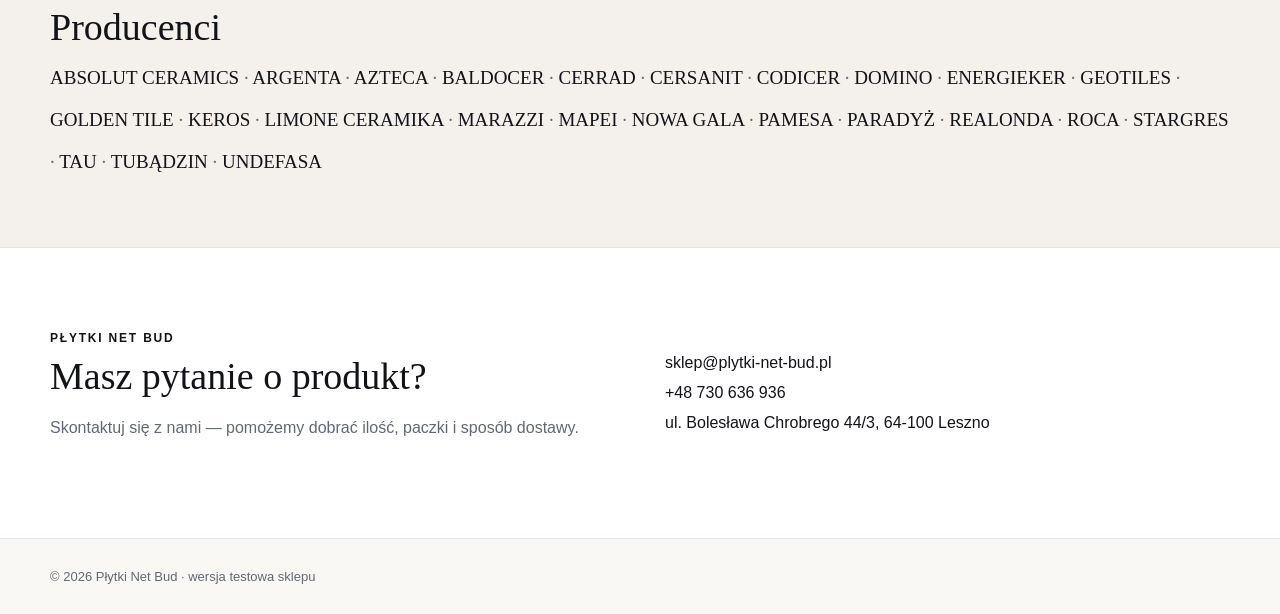
==== commit f0e36424: "Update delivery time information in index.html" ====
--- a/shop/index.html
+++ b/shop/index.html
@@ -11,7 +11,7 @@
 <div class="pnb-info-bar">
   <div class="pnb-info-inner">
     <span>🚚 Darmowa dostawa od 2 500 zł</span>
-    <span>◷ Dostawa zwykle 3–4 dni robocze od potwierdzenia płatności</span>
+    <span>◷ Dostawa zwykle 2-3 dni robocze</span>
     <span>🔒 Bezpieczne składanie zamówień</span>
     <a href="tel:+48730636936">
       ☎ +48 730 636 936
--- a/shop/styles.css
+++ b/shop/styles.css
@@ -1,4 +1,4 @@
-:root {   --ink: #282522;   --muted: #77716b;   --paper: #faf8f5;   --white: #ffffff;   --accent: #9c6745;   --line: #e9e4dc; }*{box-sizing:border-box}html{scroll-behavior:smooth}body{margin:0;font-family:Arial,Helvetica,sans-serif;color:var(--ink);background:#fff}.wrap{width:min(1180px,calc(100% - 36px));margin:auto}.top{background:#fff;position:sticky;top:0;z-index:20;border-bottom:1px solid var(--line)}.nav{display:flex;align-items:center;gap:28px;padding:18px 0}.logo{font-size:21px;letter-spacing:.04em;color:var(--ink);text-decoration:none;white-space:nowrap}.logo b{color:var(--accent)}.search{display:flex;flex:1;border:1px solid #cfc9bf;border-radius:4px;overflow:hidden}.search input{border:0;padding:13px 14px;width:100%;font-size:15px;outline:0}.search button,.cart{border:0;background:var(--ink);color:#fff;padding:0 18px;cursor:pointer}.cart{height:43px;border-radius:4px}.cart span{background:var(--accent);padding:2px 7px;border-radius:20px;margin-left:5px}.cats{display:flex;gap:26px;padding:0 0 14px;align-items:center}.cats button,.cats a{border:0;background:none;color:#494742;text-decoration:none;cursor:pointer;font-size:14px;padding:0}.cats button:hover,.cats a:hover{color:var(--accent)}.hero{background:var(--paper);padding:70px 0}.hero-grid{display:grid;grid-template-columns:1.25fr .75fr;gap:70px;align-items:center}.eyebrow{font-size:12px;letter-spacing:.18em;color:var(--accent);font-weight:700}.hero h1{font-family:Georgia,serif;font-size:58px;line-height:1.03;margin:12px 0 20px;font-weight:500}.hero h1 em{color:var(--accent);font-weight:400}.hero p{max-width:650px;color:var(--muted);font-size:18px;line-height:1.6}.primary{display:inline-block;background:var(--ink);color:#fff;text-decoration:none;border:0;padding:14px 22px;border-radius:3px;cursor:pointer;font-size:15px}.calc-card{background:#fff;padding:28px;border:1px solid var(--line);box-shadow:0 16px 40px #0000000b}.calc-card h2{font-family:Georgia,serif;margin-top:0}.calc-card label{display:block;font-size:13px;margin:14px 0}.calc-card input,.calc-card select{display:block;width:100%;margin-top:7px;padding:11px;border:1px solid #ccc5ba}.calc-card button{width:100%;padding:12px;background:var(--accent);color:#fff;border:0;cursor:pointer}.result{margin-top:15px;line-height:1.5}.benefits{display:grid;grid-template-columns:repeat(3,1fr);gap:1px;background:var(--line);border:1px solid var(--line);margin-top:28px}.benefits div{background:#fff;padding:22px}.benefits b,.benefits span{display:block}.benefits span{font-size:13px;color:var(--muted);margin-top:5px}.section{padding:70px 0}.section-head{display:flex;justify-content:space-between;align-items:end;margin-bottom:25px}.section h2,.brands h2,.contact h2{font-family:Georgia,serif;font-size:38px;font-weight:500;margin:8px 0}.section-head select{padding:10px;border:1px solid var(--line)}.grid{display:grid;grid-template-columns:repeat(3,1fr);gap:24px}.product{border:1px solid var(--line);background:#fff}.product-img{height:260px;background:#eee center/cover no-repeat;position:relative}.badge{position:absolute;left:12px;top:12px;background:#fff;padding:6px 8px;font-size:11px}.product-body{padding:18px}.product-body .brand{font-size:11px;letter-spacing:.12em;color:var(--muted)}.product-body h3{font-size:17px;min-height:42px;margin:8px 0}.meta{font-size:13px;color:var(--muted);line-height:1.6}.price{font-size:21px;font-weight:700;margin:13px 0}.price small{font-size:12px;color:var(--muted);font-weight:400}.product-actions{display:flex;gap:8px}.product-actions button{flex:1;padding:11px;border:1px solid var(--ink);background:#fff;cursor:pointer}.product-actions .buy{background:var(--ink);color:#fff}.brands{background:var(--ink);color:#fff;padding:65px 0}.brand-cloud{font-family:Georgia,serif;font-size:22px;line-height:2;color:#d7d3cc}.contact{padding:70px 0;display:grid;grid-template-columns:1fr 1fr;gap:50px}.contact>div:last-child{display:flex;flex-direction:column;gap:12px;justify-content:center}.contact a,.contact span{color:var(--ink);text-decoration:none}.cart-panel{position:fixed;right:-430px;top:0;width:min(430px,92vw);height:100vh;background:#fff;z-index:50;padding:30px;transition:.25s;box-shadow:-20px 0 50px #0002}.cart-panel.open{right:0}.close{float:right;border:0;background:none;font-size:32px;cursor:pointer}.shade{display:none;position:fixed;inset:0;background:#0007;z-index:40}.shade.open{display:block}.cart-item{padding:14px 0;border-bottom:1px solid var(--line);display:flex;justify-content:space-between;gap:10px}.total{display:flex;justify-content:space-between;font-size:18px;margin:25px 0}.full{width:100%}footer{background:var(--paper);padding:25px 0;color:var(--muted);font-size:13px}@media(max-width:850px){.hero-grid,.contact{grid-template-columns:1fr}.hero h1{font-size:44px}.grid{grid-template-columns:repeat(2,1fr)}.cats{overflow:auto}.nav{flex-wrap:wrap}.search{order:3;flex-basis:100%}}@media(max-width:560px){.grid,.benefits{grid-template-columns:1fr}.hero{padding:45px 0}.hero h1{font-size:38px}.product-img{height:220px}.section-head{align-items:start;gap:15px;flex-direction:column}}
+:root {   --ink: #282522;   --muted: #77716b;   --paper: #faf8f5;   --white: #ffffff;   --accent: #9c6745;   --line: #e9e4dc; }*{box-sizing:border-box}html{scroll-behavior:smooth}body{margin:0;font-family:Arial,Helvetica,sans-serif;color:var(--ink);background:#fff}.wrap{width:min(1180px,calc(100% - 36px));margin:auto}.top{background:#fff;position:sticky;top:0;z-index:20;border-bottom:1px solid var(--line)}.nav{display:flex;align-items:center;gap:28px;padding:18px 0}.logo{font-size:21px;letter-spacing:.04em;color:var(--ink);text-decoration:none;white-space:nowrap}.logo b{color:var(--accent)}.search{display:flex;flex:1;border:1px solid #cfc9bf;border-radius:4px;overflow:hidden}.search input{border:0;padding:13px 14px;width:100%;font-size:15px;outline:0}.search button,.cart{border:0;background:var(--ink);color:#fff;padding:0 18px;cursor:pointer}.cart{height:43px;border-radius:4px}.cart #cartCount{background:var(--accent);padding:2px 7px;border-radius:20px;margin-left:5px}.cats{display:flex;gap:26px;padding:0 0 14px;align-items:center}.cats button,.cats a{border:0;background:none;color:#494742;text-decoration:none;cursor:pointer;font-size:14px;padding:0}.cats button:hover,.cats a:hover{color:var(--accent)}.hero{background:var(--paper);padding:70px 0}.hero-grid{display:grid;grid-template-columns:1.25fr .75fr;gap:70px;align-items:center}.eyebrow{font-size:12px;letter-spacing:.18em;color:var(--accent);font-weight:700}.hero h1{font-family:Georgia,serif;font-size:58px;line-height:1.03;margin:12px 0 20px;font-weight:500}.hero h1 em{color:var(--accent);font-weight:400}.hero p{max-width:650px;color:var(--muted);font-size:18px;line-height:1.6}.primary{display:inline-block;background:var(--ink);color:#fff;text-decoration:none;border:0;padding:14px 22px;border-radius:3px;cursor:pointer;font-size:15px}.calc-card{background:#fff;padding:28px;border:1px solid var(--line);box-shadow:0 16px 40px #0000000b}.calc-card h2{font-family:Georgia,serif;margin-top:0}.calc-card label{display:block;font-size:13px;margin:14px 0}.calc-card input,.calc-card select{display:block;width:100%;margin-top:7px;padding:11px;border:1px solid #ccc5ba}.calc-card button{width:100%;padding:12px;background:var(--accent);color:#fff;border:0;cursor:pointer}.result{margin-top:15px;line-height:1.5}.benefits{display:grid;grid-template-columns:repeat(3,1fr);gap:1px;background:var(--line);border:1px solid var(--line);margin-top:28px}.benefits div{background:#fff;padding:22px}.benefits b,.benefits span{display:block}.benefits span{font-size:13px;color:var(--muted);margin-top:5px}.section{padding:70px 0}.section-head{display:flex;justify-content:space-between;align-items:end;margin-bottom:25px}.section h2,.brands h2,.contact h2{font-family:Georgia,serif;font-size:38px;font-weight:500;margin:8px 0}.section-head select{padding:10px;border:1px solid var(--line)}.grid{display:grid;grid-template-columns:repeat(3,1fr);gap:24px}.product{border:1px solid var(--line);background:#fff}.product-img{height:260px;background:#eee center/cover no-repeat;position:relative}.badge{position:absolute;left:12px;top:12px;background:#fff;padding:6px 8px;font-size:11px}.product-body{padding:18px}.product-body .brand{font-size:11px;letter-spacing:.12em;color:var(--muted)}.product-body h3{font-size:17px;min-height:42px;margin:8px 0}.meta{font-size:13px;color:var(--muted);line-height:1.6}.price{font-size:21px;font-weight:700;margin:13px 0}.price small{font-size:12px;color:var(--muted);font-weight:400}.product-actions{display:flex;gap:8px}.product-actions button{flex:1;padding:11px;border:1px solid var(--ink);background:#fff;cursor:pointer}.product-actions .buy{background:var(--ink);color:#fff}.brands{background:var(--ink);color:#fff;padding:65px 0}.brand-cloud{font-family:Georgia,serif;font-size:22px;line-height:2;color:#d7d3cc}.contact{padding:70px 0;display:grid;grid-template-columns:1fr 1fr;gap:50px}.contact>div:last-child{display:flex;flex-direction:column;gap:12px;justify-content:center}.contact a,.contact span{color:var(--ink);text-decoration:none}.cart-panel{position:fixed;right:-430px;top:0;width:min(430px,92vw);height:100vh;background:#fff;z-index:50;padding:30px;transition:.25s;box-shadow:-20px 0 50px #0002}.cart-panel.open{right:0}.close{float:right;border:0;background:none;font-size:32px;cursor:pointer}.shade{display:none;position:fixed;inset:0;background:#0007;z-index:40}.shade.open{display:block}.cart-item{padding:14px 0;border-bottom:1px solid var(--line);display:flex;justify-content:space-between;gap:10px}.total{display:flex;justify-content:space-between;font-size:18px;margin:25px 0}.full{width:100%}footer{background:var(--paper);padding:25px 0;color:var(--muted);font-size:13px}@media(max-width:850px){.hero-grid,.contact{grid-template-columns:1fr}.hero h1{font-size:44px}.grid{grid-template-columns:repeat(2,1fr)}.cats{overflow:auto}.nav{flex-wrap:wrap}.search{order:3;flex-basis:100%}}@media(max-width:560px){.grid,.benefits{grid-template-columns:1fr}.hero{padding:45px 0}.hero h1{font-size:38px}.product-img{height:220px}.section-head{align-items:start;gap:15px;flex-direction:column}}
 /* ===== PRODUKTY Z SATURNA ===== */
 
 .product-card{
@@ -2403,7 +2403,7 @@
   align-items: center;
   justify-content: center;
   align-self: stretch;
-  padding: 0 18px;
+  padding: 0 26px;
   line-height: 1.2;
   height: auto;
 }
@@ -2586,3 +2586,315 @@
   height: 52px;
 }
 
+/* PNB 2.0 — koszyk w nagłówku */
+
+.top .cart {
+  display: flex;
+  flex-direction: column;
+  align-items: center;
+  justify-content: center;
+  gap: 5px;
+  min-width: 80px;
+  padding: 8px 12px;
+  background: transparent;
+  color: #171717;
+  border: none;
+  border-radius: 0;
+  box-shadow: none;
+  cursor: pointer;
+}
+
+.top .cart-icon-wrap {
+  position: relative;
+  display: inline-flex;
+  align-items: center;
+  justify-content: center;
+}
+
+.top .cart-icon-wrap svg {
+  display: block;
+  width: 30px;
+  height: 30px;
+}
+
+.top .cart #cartCount {
+  position: absolute;
+  top: -9px;
+  right: -13px;
+  display: flex;
+  align-items: center;
+  justify-content: center;
+  min-width: 20px;
+  height: 20px;
+  padding: 0 4px;
+  background: #e30613;
+  color: white;
+  border-radius: 999px;
+  font-size: 11px;
+  font-weight: 700;
+  line-height: 1;
+}
+
+.top .cart-label {
+  font-size: 13px;
+  font-weight: 600;
+  white-space: nowrap;
+}
+
+.top .cart:hover {
+  background: transparent;
+  color: #e30613;
+}
+
+/* PNB 2.0 — poprawka koloru koszyka */
+
+.top button.cart,
+.top button.cart:hover,
+.top button.cart:focus {
+  background: transparent !important;
+  color: #171717 !important;
+  border: none !important;
+  box-shadow: none !important;
+}
+
+.top button.cart svg {
+  stroke: #171717 !important;
+}
+
+.top button.cart #cartCount {
+  background: #e30613 !important;
+  color: #ffffff !important;
+}
+
+/* PNB 2.0 — usunięcie tła z ikony i napisu */
+
+.top .cart .cart-icon-wrap,
+.top .cart .cart-label {
+  background: transparent !important;
+  color: #171717 !important;
+  padding: 0 !important;
+  margin: 0 !important;
+  border: none !important;
+  border-radius: 0 !important;
+}
+
+.top .cart .cart-icon-wrap svg {
+  fill: none !important;
+  stroke: #171717 !important;
+}
+
+.top .cart .cart-icon-wrap #cartCount {
+  background: #e30613 !important;
+  color: #ffffff !important;
+  border-radius: 50% !important;
+}
+
+/* PNB 2.0 — kompaktowy nagłówek */
+
+.top .nav {
+  width: min(1400px, calc(100% - 100px));
+  min-height: 145px;
+  padding: 10px 0;
+  gap: 28px;
+}
+
+.top .logo {
+  width: 240px;
+  flex: 0 0 240px;
+  margin-left: 0;
+}
+
+.top .logo img {
+  display: block;
+  width: 240px;
+  height: 105px;
+  max-width: 100%;
+  max-height: none;
+  object-fit: fill;
+}
+
+@media (max-width: 850px) {
+  .top .nav {
+    width: calc(100% - 28px);
+    min-height: 0;
+  }
+
+  .top .logo {
+    width: 160px;
+    flex: 0 0 160px;
+  }
+
+  .top .logo img {
+    width: 160px;
+    height: auto;
+    object-fit: contain;
+  }
+}
+
+/* PNB 2.0 — proporcje wyszukiwarki */
+
+.top .search {
+  flex: 0 1 780px;
+  width: 100%;
+  max-width: 780px;
+  min-width: 0;
+  margin-left: 35px;
+}
+
+.top .cart {
+  margin-left: 20px;
+}
+
+@media (max-width: 850px) {
+  .top .search {
+    flex: 1 1 100%;
+    max-width: 100%;
+    margin-left: 0;
+  }
+
+  .top .cart {
+    margin-left: auto;
+  }
+}
+
+/* PNB 2.0 — pasek informacyjny */
+
+.pnb-info-bar {
+  background: #111318;
+  color: #ffffff;
+}
+
+.pnb-info-bar .wrap {
+  width: min(1700px, calc(100% - 60px));
+}
+
+.pnb-info-bar,
+.pnb-info-bar a,
+.pnb-info-bar span {
+  font-size: 13px;
+  font-weight: 600;
+}
+
+.pnb-info-bar a {
+  color: #ffffff;
+  text-decoration: none;
+}
+
+.pnb-info-bar a:hover {
+  color: #ff4550;
+}
+
+/* PNB 2.0 — wyśrodkowanie koszyka */
+
+.top .cart {
+  display: flex;
+  flex-direction: column;
+  align-items: center;
+  justify-content: center;
+  align-self: center;
+  gap: 6px;
+  width: 100px;
+  min-width: 100px;
+  height: 85px;
+  padding: 8px;
+  margin-left: auto;
+  background: transparent !important;
+  color: #171717 !important;
+}
+
+.top .cart-icon-wrap {
+  display: flex;
+  align-items: center;
+  justify-content: center;
+  position: relative;
+  width: 40px;
+  height: 36px;
+}
+
+.top .cart-icon-wrap svg {
+  width: 34px;
+  height: 34px;
+  fill: none !important;
+  stroke: #171717 !important;
+}
+
+.top .cart-label {
+  font-size: 15px;
+  font-weight: 700;
+  text-align: center;
+  background: transparent !important;
+  color: #171717 !important;
+  padding: 0 !important;
+}
+
+.top .cart #cartCount {
+  top: -6px;
+  right: -10px;
+}
+
+/* PNB 2.0 — elegancki pasek kategorii */
+
+.top .cats {
+  min-height: 58px;
+  height: 58px;
+  padding: 0 32px;
+  gap: 14px;
+  align-items: center;
+  background: #e30613;
+}
+
+.top .cats > a,
+.top .cats > button {
+  display: inline-flex;
+  align-items: center;
+  justify-content: center;
+  height: 58px;
+  padding: 0 20px;
+  color: #ffffff;
+  font-size: 14px;
+  font-weight: 700;
+  white-space: nowrap;
+  text-decoration: none;
+  transition: background 0.2s ease;
+}
+
+.top .cats > a:hover,
+.top .cats > button:hover {
+  background: rgba(0, 0, 0, 0.12);
+  color: #ffffff;
+}
+
+/* PNB 2.0 — przycisk KONTAKT */
+
+.top .cats > a[href="#contact"] {
+  margin-left: auto;
+  margin-right: 12px;
+  height: 40px;
+  padding: 0 26px;
+  background: #171717;
+  color: #ffffff;
+  border-radius: 7px;
+  font-size: 13px;
+  font-weight: 700;
+  letter-spacing: 0.3px;
+}
+
+.top .cats > a[href="#contact"]:hover {
+  background: #333333;
+  color: #ffffff;
+}
+
+/* Menu na mniejszych ekranach */
+@media (max-width: 850px) {
+  .top .cats {
+    overflow-x: auto;
+    padding: 0 14px;
+  }
+
+  .top .cats > a[href="#contact"] {
+    margin-left: 0;
+    margin-right: 0;
+    flex-shrink: 0;
+  }
+}
+
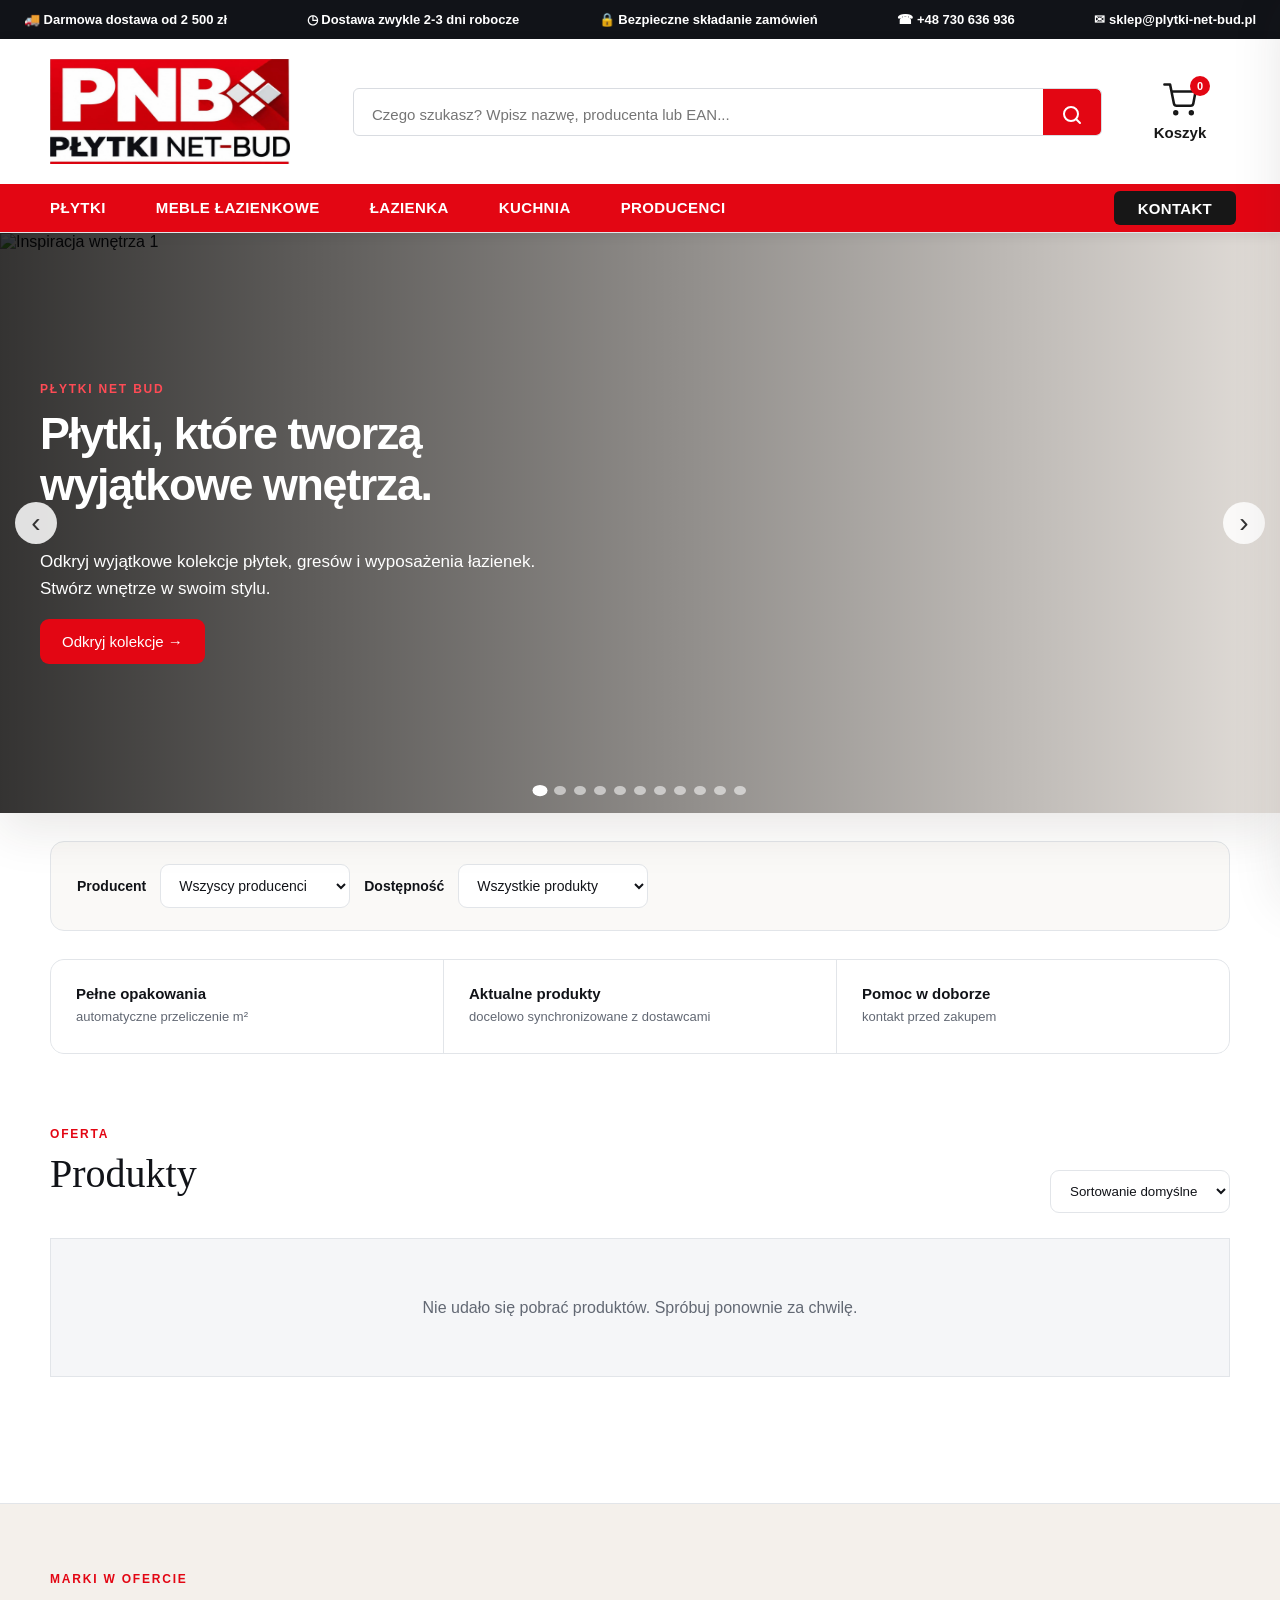
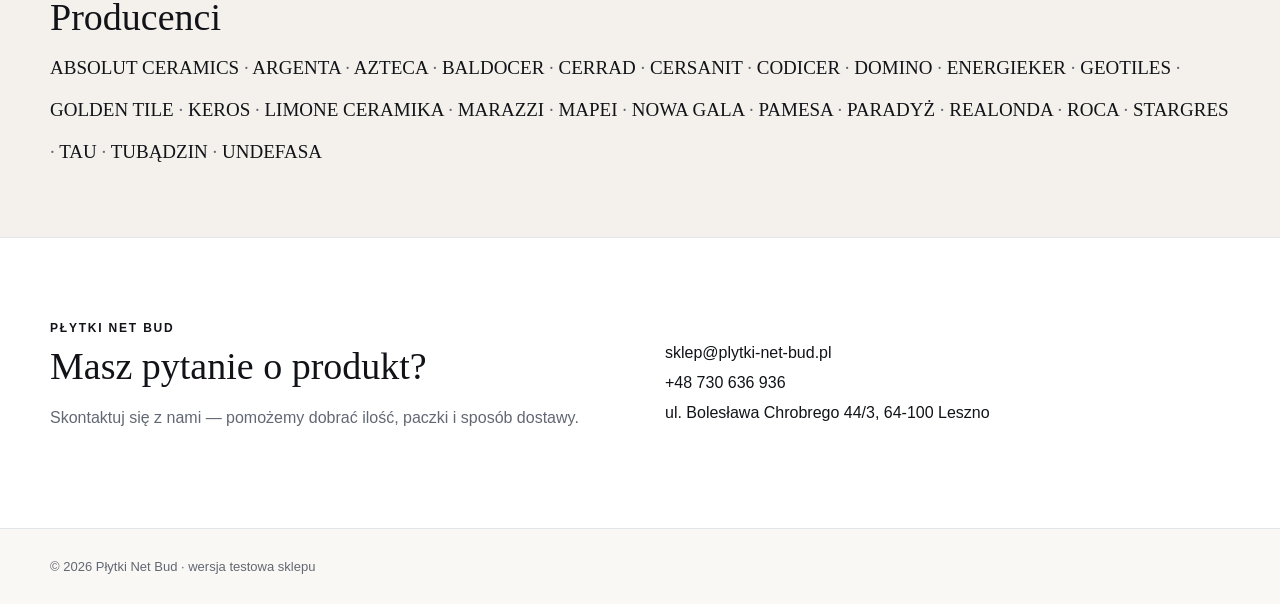
==== commit 23cd2b15: "Update index.html" ====
--- a/shop/index.html
+++ b/shop/index.html
@@ -38,26 +38,29 @@
 </header>
 <main>
 
+
 <section class="hero">
   <div class="wrap hero-grid">
 
     <div>
-      <span class="eyebrow">SKLEP INTERNETOWY</span>
+      <span class="eyebrow">PŁYTKI NET BUD</span>
 
       <h1>
-        Materiały do łazienki<br>
-        <em>bez zgadywania.</em>
+        Płytki, które tworzą<br>
+        <em>wyjątkowe wnętrza.</em>
       </h1>
 
       <p>
-        Płytki, gres i wyposażenie.
-        Odkryj kolekcje i inspiracje do swojego wnętrza.
+        Odkryj wyjątkowe kolekcje płytek,
+        gresów i wyposażenia łazienek.
+        Stwórz wnętrze w swoim stylu.
       </p>
 
       <a class="primary" href="#products">
-        Zobacz produkty
+        Odkryj kolekcje &rarr;
       </a>
     </div>
+
 
     <div class="hero-gallery" aria-label="Inspiracje łazienkowe">
       <div class="hero-gallery-slides" id="heroGallerySlides"></div>
--- a/shop/styles.css
+++ b/shop/styles.css
@@ -2898,3 +2898,84 @@
   }
 }
 
+/* PNB 2.0 — smuklejsze menu */
+
+.top .cats {
+  height: 48px;
+  min-height: 48px;
+}
+
+.top .cats > a,
+.top .cats > button {
+  height: 48px;
+  padding: 0 18px;
+  font-size: 13px;
+}
+
+/* KONTAKT — napis idealnie na środku */
+.top .cats > a[href="#contact"] {
+  height: 34px;
+  min-height: 34px;
+  padding: 0 24px;
+  display: inline-flex;
+  align-items: center;
+  justify-content: center;
+  text-align: center;
+  line-height: 1;
+  border-radius: 6px;
+}
+
+/* PNB 2.0 — elegancka typografia menu */
+
+.top .cats > a,
+.top .cats > button {
+  font-family: "Segoe UI", Arial, sans-serif;
+  font-size: 13px;
+  font-weight: 600;
+  letter-spacing: 0.7px;
+  line-height: 1.2;
+  text-transform: uppercase;
+}
+
+/* KONTAKT — centrowanie w pionie i poziomie */
+
+.top .cats > a[href="#contact"] {
+  display: inline-flex !important;
+  align-items: center !important;
+  justify-content: center !important;
+  box-sizing: border-box;
+  height: 34px !important;
+  min-height: 34px !important;
+  padding: 0 24px !important;
+  line-height: 1 !important;
+  vertical-align: middle;
+  text-align: center;
+  margin-top: 0 !important;
+  margin-bottom: 0 !important;
+}
+
+/* PNB 2.0 — wyśrodkowanie przycisku KONTAKT */
+
+.top .cats > a[href="#contact"] {
+  align-self: center !important;
+  margin-top: auto !important;
+  margin-bottom: auto !important;
+}
+
+/* PNB 2.0 — pogrubione napisy menu */
+
+.top .cats > a,
+.top .cats > button {
+  font-weight: 700 !important;
+  letter-spacing: 0.5px;
+}
+
+/* PNB 2.0 — większe napisy menu */
+
+.top .cats > a,
+.top .cats > button {
+  font-size: 15px !important;
+  font-weight: 700 !important;
+  letter-spacing: 0.4px;
+}
+
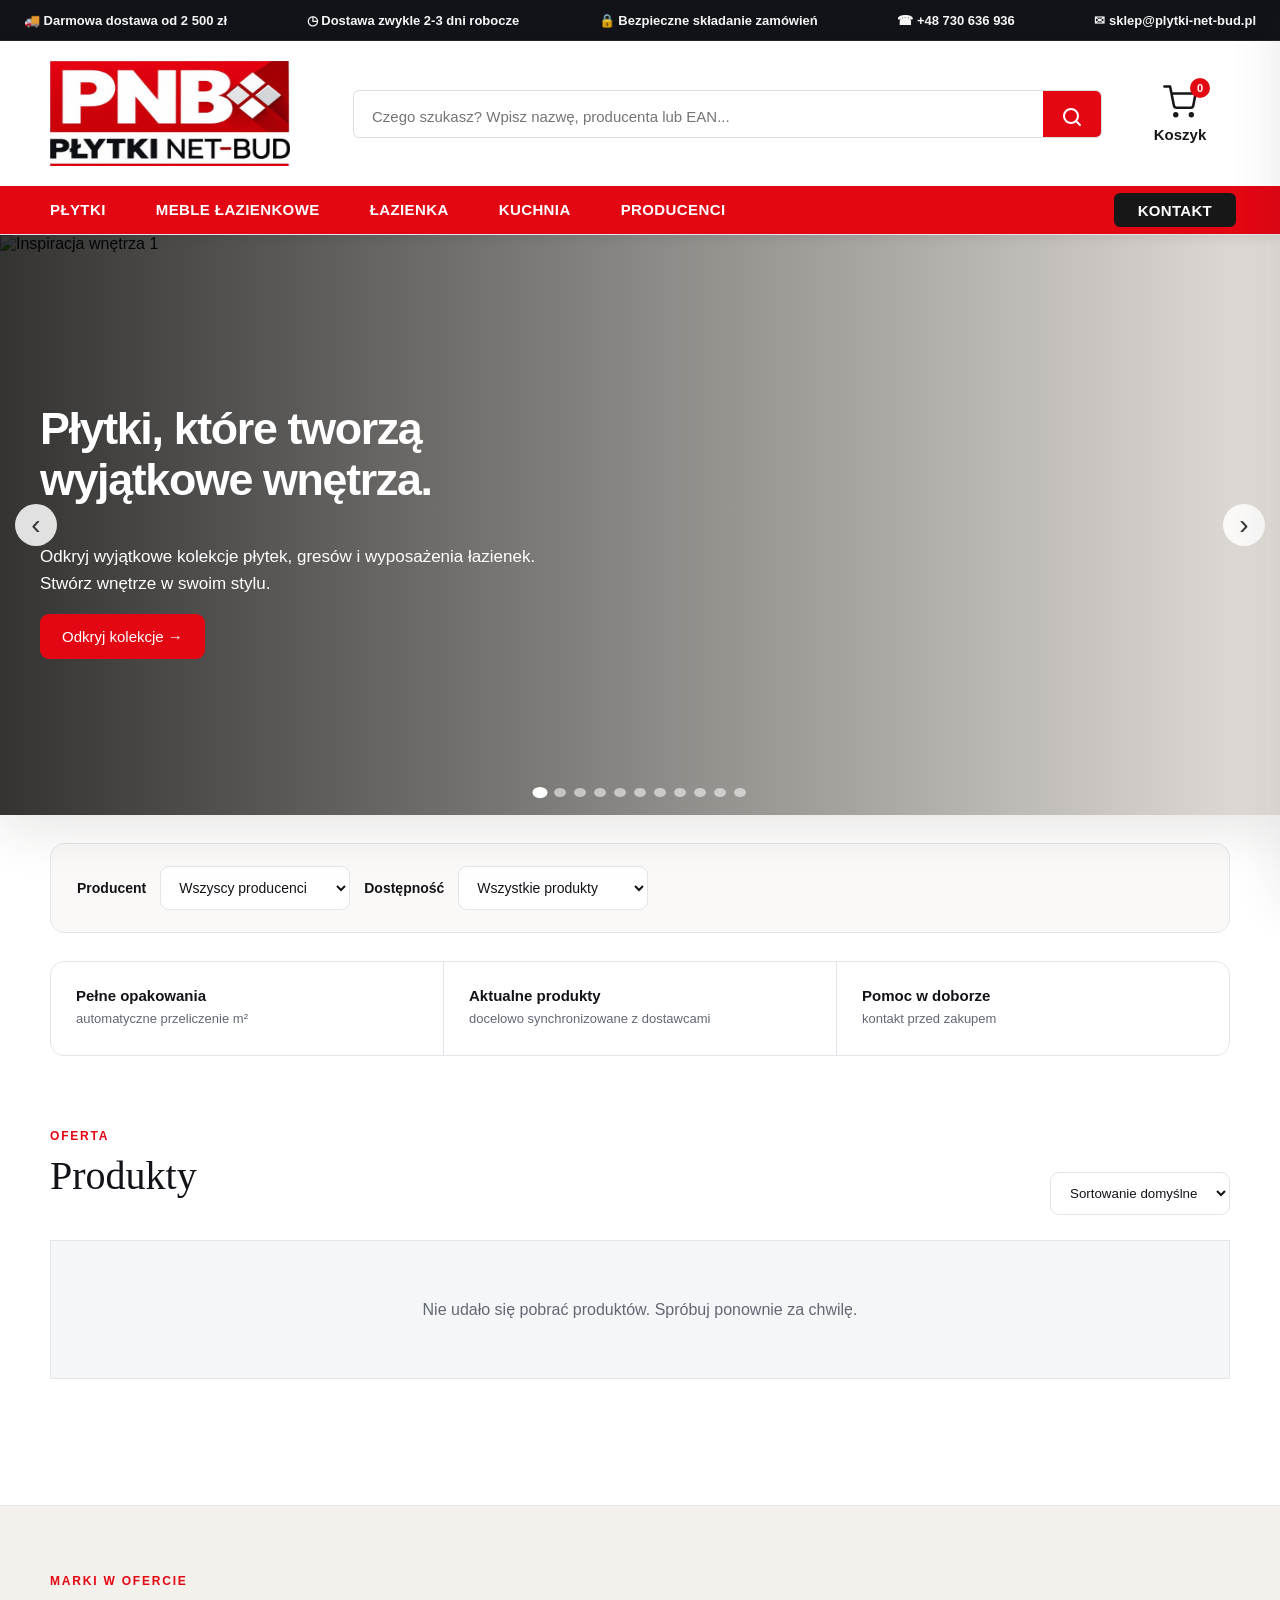
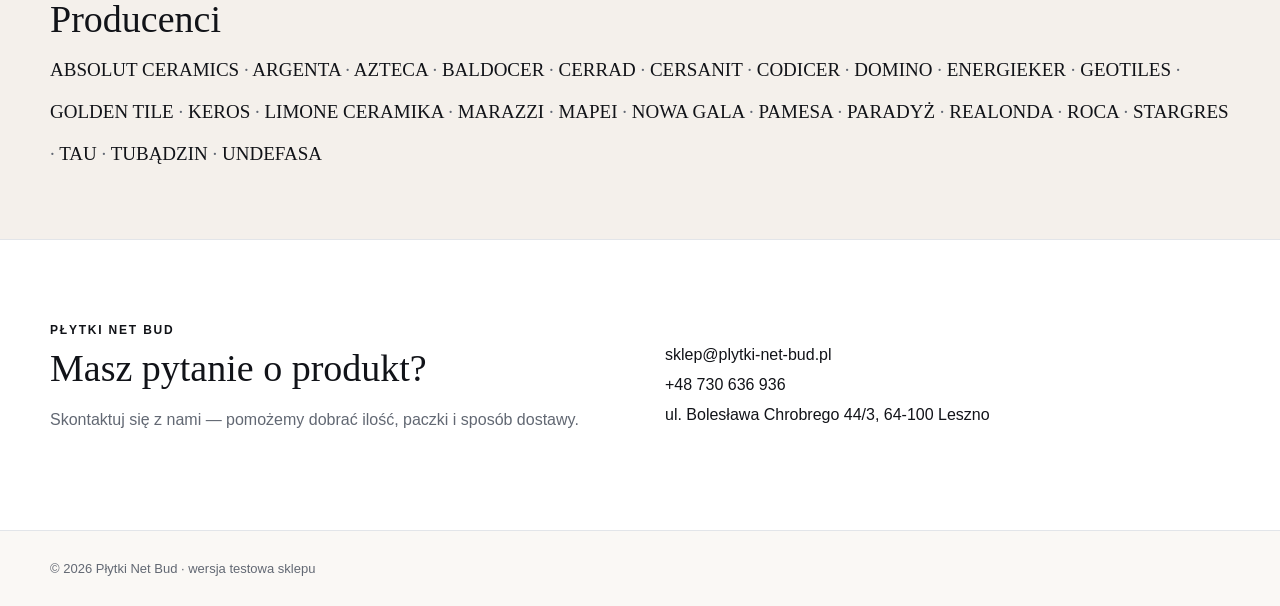
==== commit a31cdcb1: "Update index.html" ====
--- a/shop/index.html
+++ b/shop/index.html
@@ -43,7 +43,6 @@
   <div class="wrap hero-grid">
 
     <div>
-      <span class="eyebrow">PŁYTKI NET BUD</span>
 
       <h1>
         Płytki, które tworzą<br>
--- a/shop/styles.css
+++ b/shop/styles.css
@@ -2458,31 +2458,39 @@
 /* PNB 2.0 — górny czarny pasek */
 
 .pnb-info-bar {
-  background: #111318;
-  color: #ffffff;
-  width: 100%;
+  background: #05070b;
+  color: #fff;
+  border-bottom: 1px solid rgba(255,255,255,0.08);
 }
 
 .pnb-info-inner {
-  max-width: 1380px;
+  max-width: 1280px;
   margin: 0 auto;
-  padding: 12px 24px;
+  min-height: 40px;
+  padding: 0 24px;
   display: flex;
   align-items: center;
   justify-content: space-between;
-  gap: 20px;
-  font-size: 12px;
-  font-weight: 500;
-}
-
-.pnb-info-inner span {
+  gap: 18px;
+  flex-wrap: wrap;
+}
+
+.pnb-info-inner span,
+.pnb-info-inner a {
+  display: inline-flex;
+  align-items: center;
+  gap: 6px;
+  color: #fff;
+  text-decoration: none;
+  font-size: 13px;
+  font-weight: 400;
+  line-height: 1;
   white-space: nowrap;
-}
-
-.pnb-info-inner a {
-  color: #ffffff;
-  text-decoration: none;
-  white-space: nowrap;
+  opacity: 0.96;
+}
+
+.pnb-info-inner a:hover {
+  opacity: 1;
 }
 
 .pnb-info-inner a:hover {
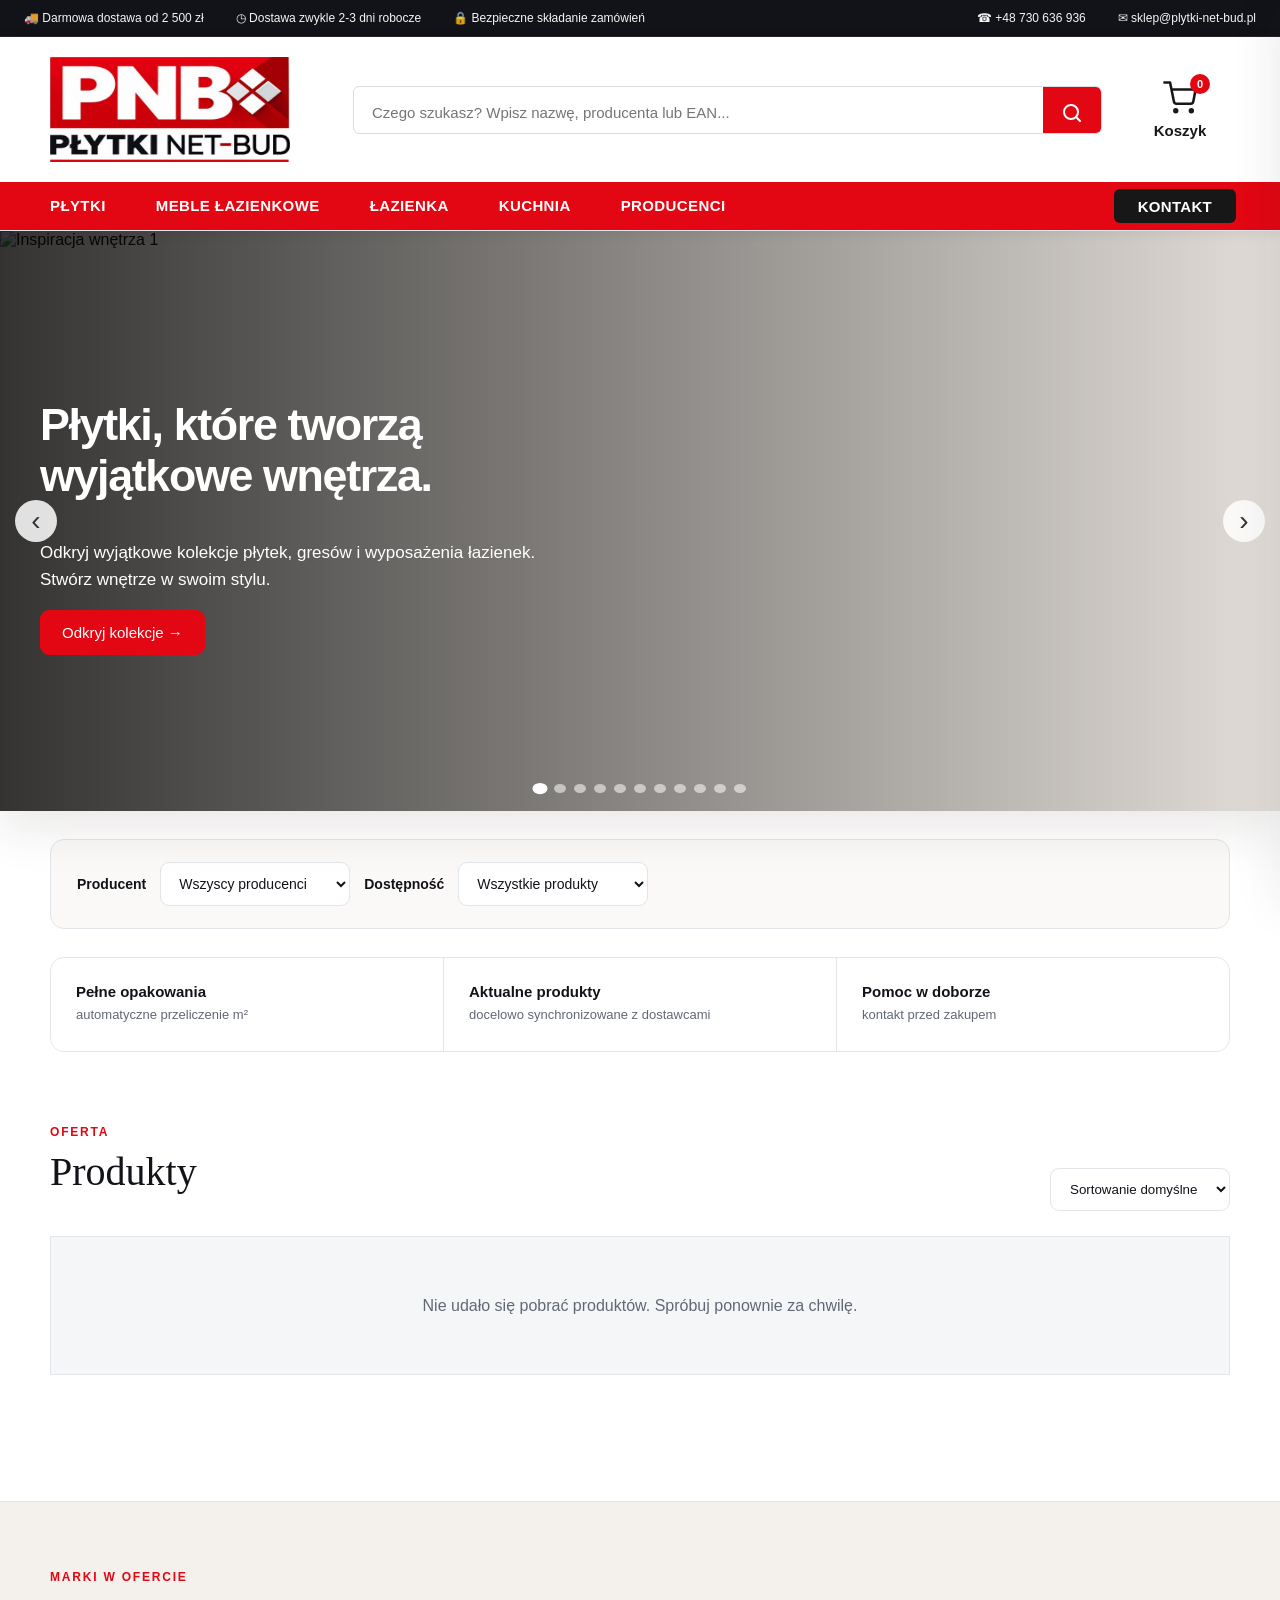
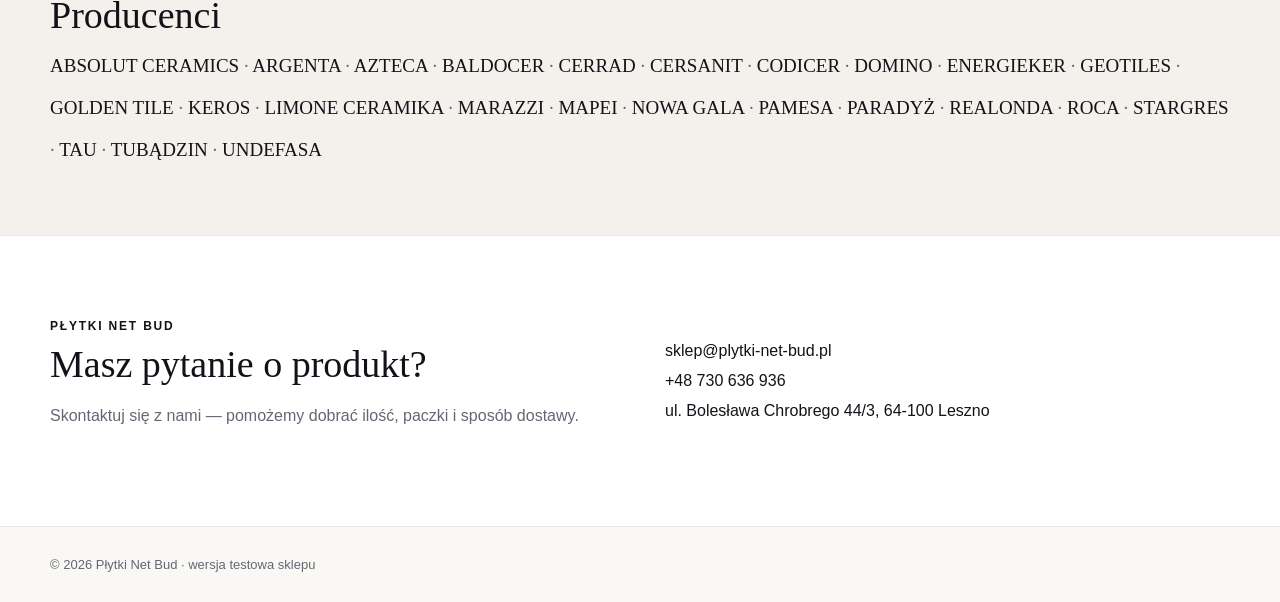
==== commit 99214646: "Update index.html" ====
--- a/shop/index.html
+++ b/shop/index.html
@@ -39,11 +39,10 @@
 <main>
 
 
-<section class="hero">
+<section class="hero hero-pnb">
   <div class="wrap hero-grid">
 
-    <div>
-
+    <div class="hero-content">
       <h1>
         Płytki, które tworzą<br>
         <em>wyjątkowe wnętrza.</em>
--- a/shop/styles.css
+++ b/shop/styles.css
@@ -2463,17 +2463,19 @@
   border-bottom: 1px solid rgba(255,255,255,0.08);
 }
 
+
 .pnb-info-inner {
-  max-width: 1280px;
+  max-width: 1500px;
   margin: 0 auto;
-  min-height: 40px;
+  min-height: 36px;
   padding: 0 24px;
   display: flex;
   align-items: center;
   justify-content: space-between;
-  gap: 18px;
+  gap: 24px;
   flex-wrap: wrap;
 }
+
 
 .pnb-info-inner span,
 .pnb-info-inner a {
@@ -2776,11 +2778,12 @@
   width: min(1700px, calc(100% - 60px));
 }
 
+
 .pnb-info-bar,
 .pnb-info-bar a,
 .pnb-info-bar span {
-  font-size: 13px;
-  font-weight: 600;
+  font-size: 12px;
+  font-weight: 400;
 }
 
 .pnb-info-bar a {
@@ -2987,3 +2990,25 @@
   letter-spacing: 0.4px;
 }
 
+/* PNB 2.0 — grupowanie górnego paska */
+
+.pnb-info-inner {
+  justify-content: flex-start;
+  gap: 32px;
+}
+
+.pnb-info-inner > a:first-of-type {
+  margin-left: auto;
+}
+
+@media (max-width: 900px) {
+  .pnb-info-inner {
+    justify-content: center;
+    gap: 12px 20px;
+  }
+
+  .pnb-info-inner > a:first-of-type {
+    margin-left: 0;
+  }
+}
+
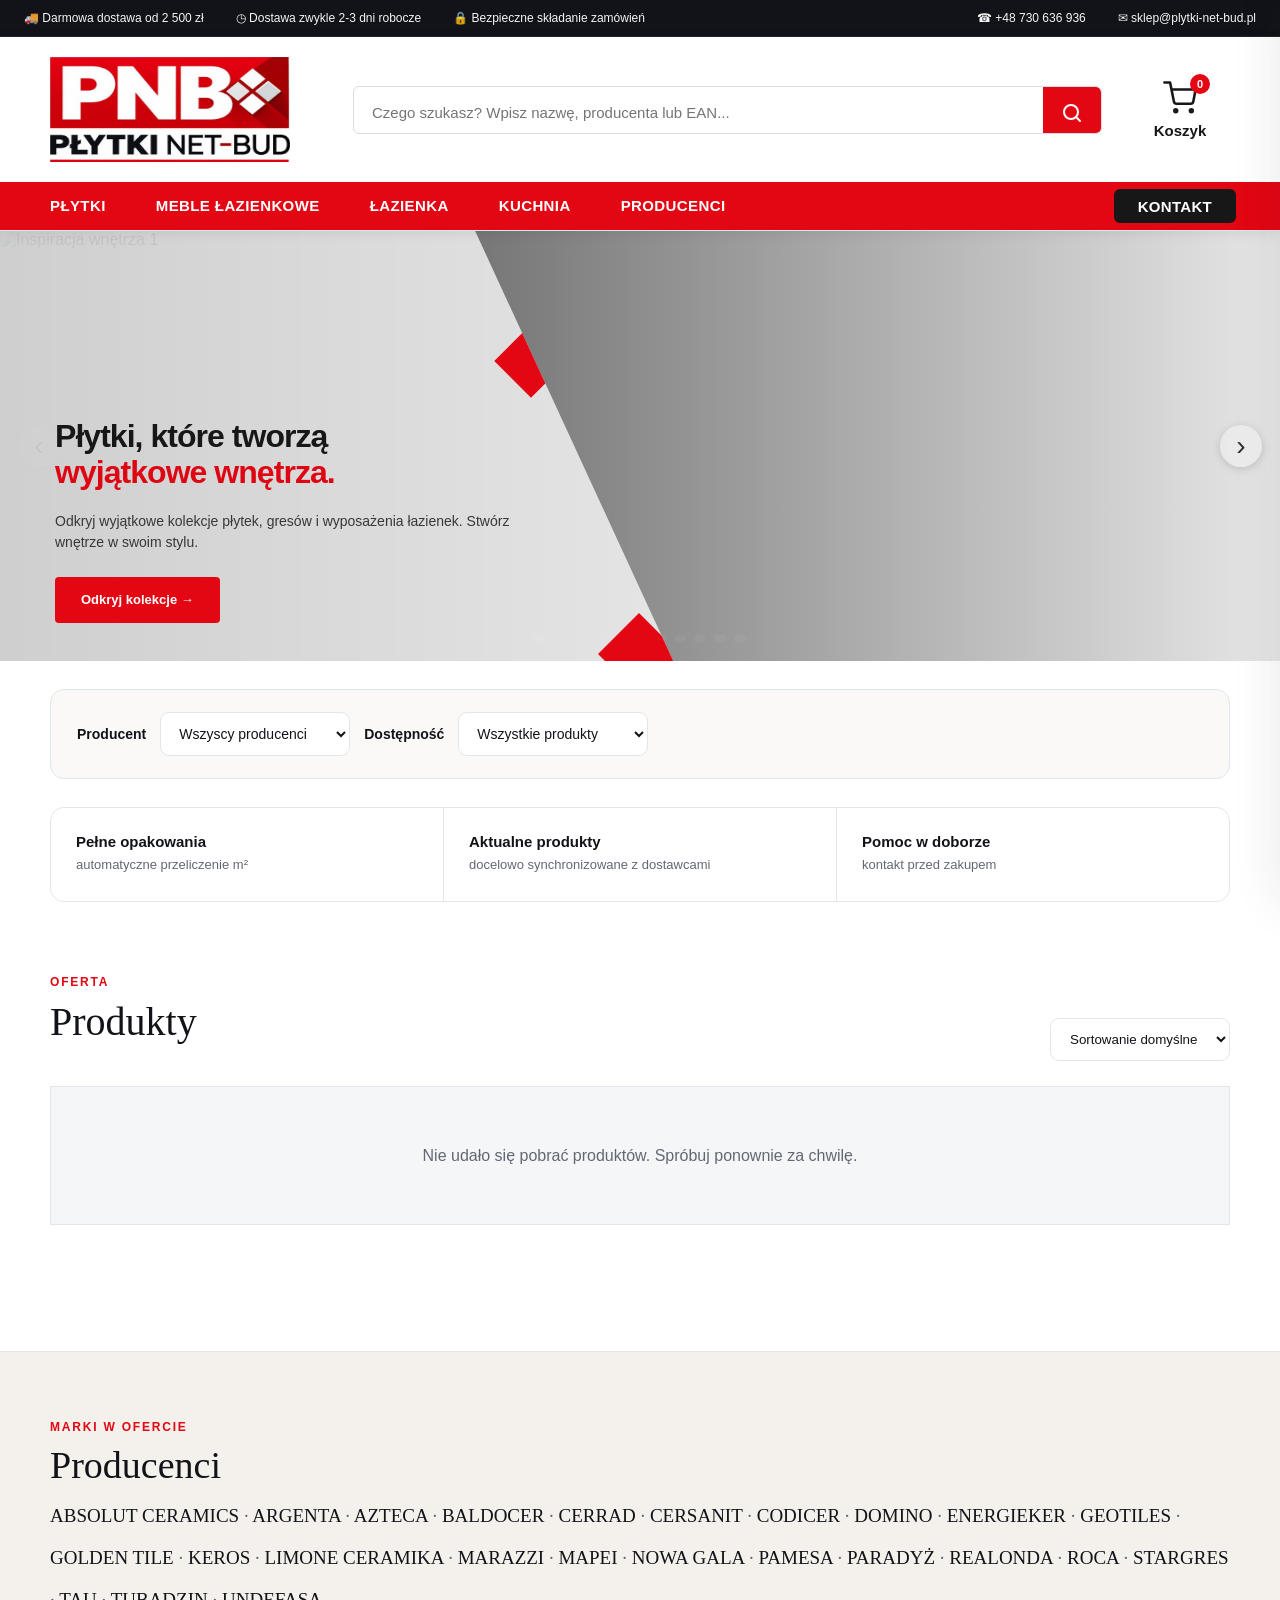
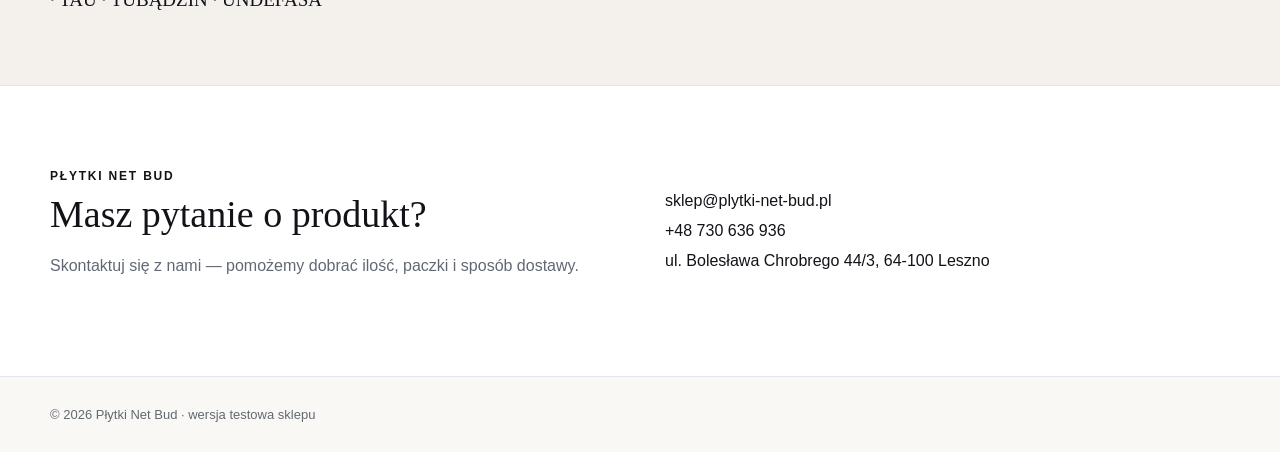
==== commit 4c7e2c2b: "Add geometric decorations to hero section Added decorative geometric elements to the hero section." ====
--- a/shop/index.html
+++ b/shop/index.html
@@ -74,6 +74,15 @@
               aria-label="Następna aranżacja">›</button>
 
       <div class="hero-gallery-dots" id="heroGalleryDots"></div>
+    </div>
+
+    <!-- Dekoracje geometryczne PNB: niezależne od zdjęć i slidera -->
+    <div class="pnb-hero-art" aria-hidden="true">
+      <span class="pnb-hero-milk"></span>
+      <span class="pnb-hero-glass-a"></span>
+      <span class="pnb-hero-glass-b"></span>
+      <span class="pnb-hero-diamond pnb-hero-diamond-a"></span>
+      <span class="pnb-hero-diamond pnb-hero-diamond-b"></span>
     </div>
 
   </div>
@@ -238,4 +247,3 @@
 <script src="app.js"></script>
   
 </body></html>
-
--- a/shop/styles.css
+++ b/shop/styles.css
@@ -3012,3 +3012,434 @@
   }
 }
 
+/* PNB 2.0 — nowoczesny baner główny */
+
+.hero.hero-pnb {
+  position: relative;
+  padding: 0;
+  background: #f5f5f5;
+  overflow: hidden;
+}
+
+.hero.hero-pnb .hero-grid {
+  display: grid;
+  grid-template-columns: 44% 56%;
+  align-items: stretch;
+  width: 100%;
+  max-width: none;
+  min-height: 390px;
+  gap: 0;
+}
+
+/* Jasny panel z tekstem */
+
+.hero.hero-pnb .hero-content {
+  position: relative;
+  z-index: 2;
+  display: flex;
+  flex-direction: column;
+  align-items: flex-start;
+  justify-content: center;
+  padding: 45px 45px 45px max(40px, calc((100vw - 1400px) / 2));
+  background: #f7f7f7;
+  color: #171717;
+}
+
+.hero.hero-pnb h1 {
+  margin: 0 0 20px;
+  color: #171717;
+  font-size: clamp(30px, 3.2vw, 54px);
+  font-weight: 800;
+  line-height: 1.12;
+}
+
+.hero.hero-pnb h1 em {
+  color: #df0613;
+  font-style: normal;
+}
+
+.hero.hero-pnb p {
+  max-width: 520px;
+  margin: 0 0 24px;
+  color: #383838;
+  font-size: 16px;
+  line-height: 1.65;
+}
+
+.hero.hero-pnb .primary {
+  display: inline-flex;
+  align-items: center;
+  justify-content: center;
+  min-height: 46px;
+  padding: 0 26px;
+  border-radius: 4px;
+  background: #e30613;
+  color: #ffffff;
+  font-size: 13px;
+  font-weight: 700;
+  text-decoration: none;
+}
+
+/* Zdjęcia slidera */
+
+.hero.hero-pnb .hero-gallery {
+  position: relative;
+  min-width: 0;
+  min-height: 390px;
+  overflow: hidden;
+}
+
+/* Geometryczny akcent PNB */
+
+.hero.hero-pnb .hero-content::after {
+  content: "";
+  position: absolute;
+  z-index: -1;
+  right: -18px;
+  top: 50%;
+  width: 36px;
+  height: 36px;
+  transform: translateY(-50%) rotate(45deg);
+  background: #e30613;
+}
+
+/* Wersja mobilna */
+
+@media (max-width: 850px) {
+  .hero.hero-pnb .hero-grid {
+    grid-template-columns: 1fr;
+    min-height: 0;
+  }
+
+  .hero.hero-pnb .hero-content {
+    padding: 35px 24px;
+  }
+
+  .hero.hero-pnb h1 {
+    font-size: clamp(28px, 7vw, 40px);
+  }
+
+  .hero.hero-pnb .hero-gallery {
+    min-height: 260px;
+  }
+
+  .hero.hero-pnb .hero-content::after {
+    display: none;
+  }
+}
+
+/* PNB 2.0 — kompaktowa wysokość banera */
+
+@media (min-width: 851px) {
+  .hero.hero-pnb,
+  .hero.hero-pnb .hero-grid,
+  .hero.hero-pnb .hero-gallery {
+    height: 430px !important;
+    min-height: 430px !important;
+    max-height: 430px !important;
+  }
+
+  .hero.hero-pnb .hero-gallery-slides {
+    height: 100% !important;
+  }
+}
+
+/* PNB 2.0 — naturalne kolory zdjęć */
+
+.hero.hero-pnb .hero-gallery::before,
+.hero.hero-pnb .hero-gallery::after,
+.hero.hero-pnb .hero-gallery-slides::before,
+.hero.hero-pnb .hero-gallery-slides::after {
+  display: none !important;
+}
+
+.hero.hero-pnb .hero-gallery img {
+  filter: none !important;
+  opacity: 1 !important;
+}
+
+/* PNB 2.0 — baner geometryczny */
+
+@media (min-width: 851px) {
+
+  .hero.hero-pnb {
+    position: relative;
+    isolation: isolate;
+    overflow: hidden;
+    background: #f5f5f5;
+  }
+
+  .hero.hero-pnb .hero-grid {
+    position: relative;
+    display: block;
+    width: 100%;
+    max-width: none;
+    height: 430px;
+    min-height: 430px;
+    padding: 0;
+  }
+
+  /* Zdjęcia na całej szerokości banera */
+
+  .hero.hero-pnb .hero-gallery {
+    position: absolute;
+    inset: 0;
+    width: 100%;
+    height: 100%;
+    min-height: 0;
+    border-radius: 0;
+    overflow: hidden;
+    z-index: 0;
+  }
+
+  .hero.hero-pnb .hero-gallery-slides,
+  .hero.hero-pnb .hero-gallery-slide {
+    width: 100%;
+    height: 100%;
+  }
+
+  .hero.hero-pnb .hero-gallery-slide img {
+    width: 100%;
+    height: 100%;
+    object-fit: cover;
+    object-position: center;
+  }
+
+  /* Jasny panel z ukośną krawędzią */
+
+  .hero.hero-pnb .hero-content {
+    position: absolute;
+    z-index: 3;
+    inset: 0 auto 0 0;
+    width: 52%;
+    box-sizing: border-box;
+    padding: 35px 12% 35px
+      max(60px, calc((100vw - 1400px) / 2));
+
+    background: rgba(250, 250, 250, 0.95);
+
+   clip-path: polygon(
+  0 0,
+  78% 0,
+  100% 100%,
+  0 100%
+);
+
+    display: flex;
+    flex-direction: column;
+    align-items: flex-start;
+    justify-content: center;
+  }
+
+  .hero.hero-pnb h1 {
+    font-size: clamp(30px, 3vw, 49px);
+    line-height: 1.13;
+    max-width: 590px;
+  }
+
+  .hero.hero-pnb p {
+    max-width: 490px;
+    font-size: 15px;
+    line-height: 1.5;
+  }
+
+  /* Czerwony romb */
+
+  .hero.hero-pnb .hero-content::after {
+    content: "";
+    position: absolute;
+    z-index: -1;
+    top: 15%;
+    right: 12%;
+    width: 55px;
+    height: 55px;
+    transform: rotate(45deg);
+    background: #e30613;
+    pointer-events: none;
+  }
+
+  /* Drugi geometryczny akcent */
+
+  .hero.hero-pnb .hero-content::before {
+    content: "";
+    position: absolute;
+    right: 7%;
+    bottom: 13%;
+    width: 100px;
+    height: 100px;
+    transform: rotate(45deg);
+    background: rgba(227, 6, 19, 0.85);
+    pointer-events: none;
+  }
+
+  /* Nawigacja slidera ponad grafiką */
+
+  .hero.hero-pnb .hero-gallery-arrow {
+    z-index: 5;
+  }
+
+  .hero.hero-pnb .hero-gallery-dots {
+    z-index: 5;
+  }
+}
+
+/* Telefony — czytelny układ */
+
+@media (max-width: 850px) {
+  .hero.hero-pnb .hero-content {
+    clip-path: none;
+  }
+
+  .hero.hero-pnb .hero-content::before,
+  .hero.hero-pnb .hero-content::after {
+    display: none;
+  }
+}
+
+/* PNB 2.0 — większa ekspozycja aranżacji */
+
+@media (min-width: 851px) {
+
+  .hero.hero-pnb .hero-content {
+    width: 46% !important;
+    padding: 30px 70px 30px 55px !important;
+
+    clip-path: polygon(
+      0 0,
+      82% 0,
+      100% 100%,
+      0 100%
+    );
+  }
+
+  .hero.hero-pnb h1 {
+    font-size: clamp(28px, 2.5vw, 42px);
+    line-height: 1.12;
+    max-width: 570px;
+  }
+
+  .hero.hero-pnb p {
+    font-size: 14px;
+    max-width: 460px;
+  }
+
+  .hero.hero-pnb .hero-gallery-slide img {
+    object-position: 65% center;
+  }
+}
+
+/* PNB 2.0 — mocniejszy skos i mleczne tło */
+
+@media (min-width: 851px) {
+
+  .hero.hero-pnb .hero-content {
+    width: 58% !important;
+
+    background: rgba(255, 255, 255, 0.76) !important;
+
+    clip-path: polygon(
+      0 0,
+      64% 0,
+      100% 100%,
+      0 100%
+    ) !important;
+
+    padding: 30px 115px 30px 55px !important;
+  }
+
+  .hero.hero-pnb h1,
+  .hero.hero-pnb p,
+  .hero.hero-pnb .primary {
+    position: relative;
+    z-index: 2;
+  }
+}
+
+/* PNB 2.0 — subtelniejsze czerwone romby */
+
+@media (min-width: 851px) {
+
+  .hero.hero-pnb .hero-content::before {
+    top: 18% !important;
+    right: 25% !important;
+    bottom: auto !important;
+    width: 52px !important;
+    height: 52px !important;
+    background: #e30613 !important;
+    transform: rotate(45deg) !important;
+  }
+
+  .hero.hero-pnb .hero-content::after {
+    top: 68% !important;
+    right: 10% !important;
+    bottom: auto !important;
+    width: 58px !important;
+    height: 58px !important;
+    background: #e30613 !important;
+    transform: rotate(45deg) !important;
+  }
+}
+
+
+/* PNB 2.0 — strzałki ponad panelem */
+
+@media (min-width: 851px) {
+  .hero.hero-pnb .hero-content {
+    z-index: 3;
+  }
+
+  .hero.hero-pnb .hero-gallery {
+    overflow: visible;
+  }
+
+  .hero.hero-pnb .hero-gallery-arrow {
+    z-index: 10 !important;
+    background: rgba(255, 255, 255, 0.95);
+    box-shadow: 0 2px 10px rgba(0, 0, 0, 0.15);
+  }
+
+  .hero.hero-pnb .hero-gallery-arrow.prev {
+    left: 18px;
+  }
+
+  .hero.hero-pnb .hero-gallery-arrow.next {
+    right: 18px;
+  }
+}
+
+/* PNB 2.0 — zdjęcia bez rozciągania i przycinania */
+
+@media (min-width: 851px) {
+  .hero.hero-pnb .hero-gallery-slide {
+    background: #f3f3f3;
+  }
+
+  .hero.hero-pnb .hero-gallery-slide img {
+    width: 100% !important;
+    height: 100% !important;
+    object-fit: cover !important;
+    object-position: center center !important;
+    transform: none !important;
+  }
+}
+/* PNB — galeria na pełną szerokość banera */
+
+@media (min-width: 851px) {
+
+  .hero.hero-pnb .hero-gallery,
+  .hero.hero-pnb .hero-gallery-slides,
+  .hero.hero-pnb .hero-gallery-slide {
+    width: 100% !important;
+    max-width: none !important;
+    height: 100% !important;
+  }
+
+  .hero.hero-pnb .hero-gallery-slide img {
+    display: block !important;
+    width: 100% !important;
+    max-width: none !important;
+    height: 100% !important;
+    object-fit: cover !important;
+    object-position: center !important;
+  }
+}
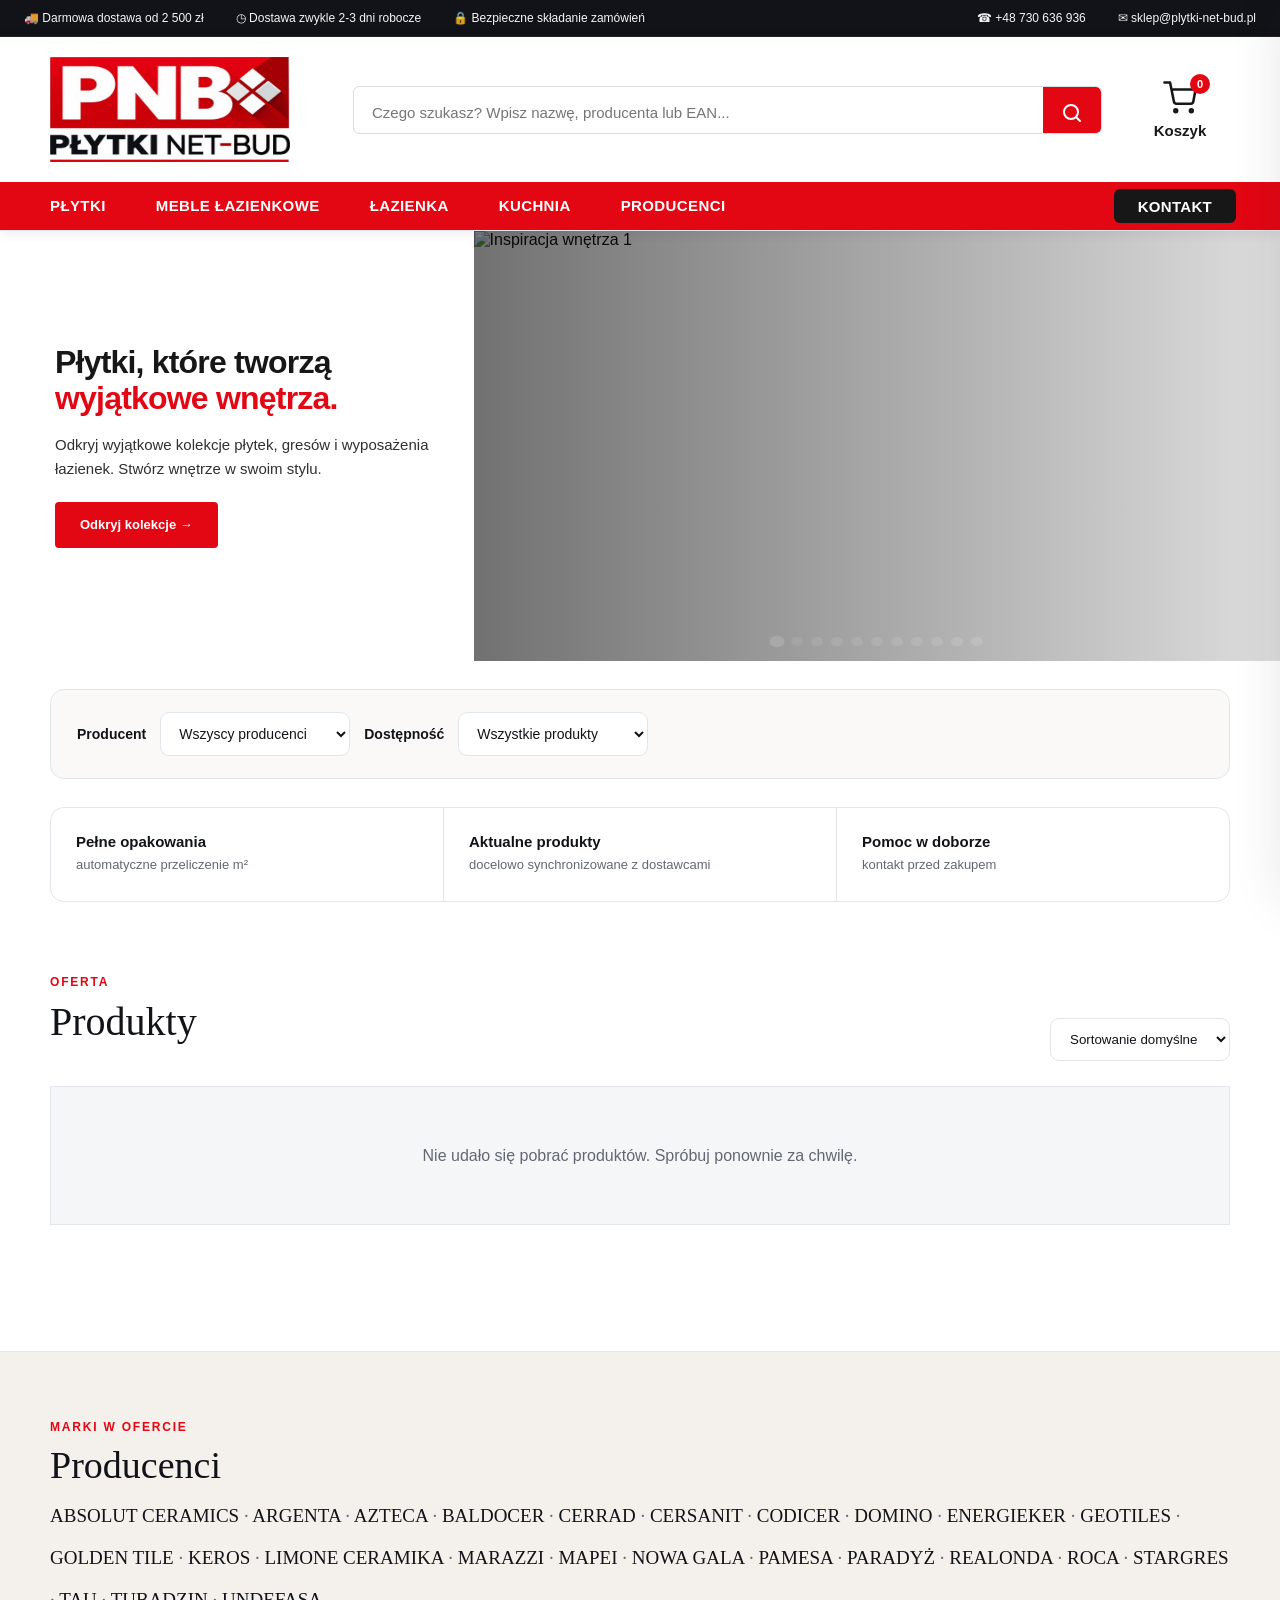
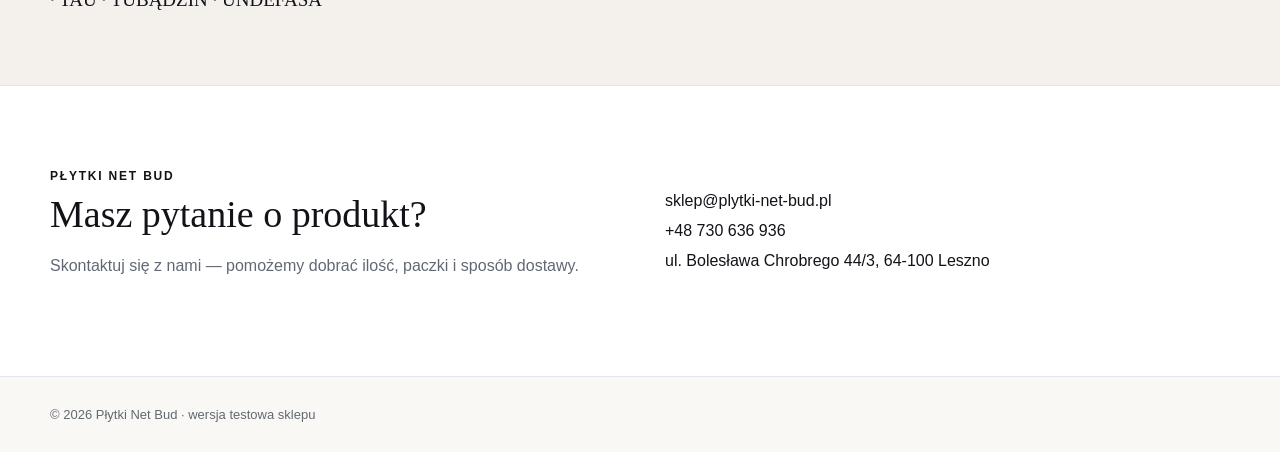
==== commit 8928be8b: "Update index.html" ====
--- a/shop/index.html
+++ b/shop/index.html
@@ -76,14 +76,9 @@
       <div class="hero-gallery-dots" id="heroGalleryDots"></div>
     </div>
 
-    <!-- Dekoracje geometryczne PNB: niezależne od zdjęć i slidera -->
-    <div class="pnb-hero-art" aria-hidden="true">
-      <span class="pnb-hero-milk"></span>
-      <span class="pnb-hero-glass-a"></span>
-      <span class="pnb-hero-glass-b"></span>
-      <span class="pnb-hero-diamond pnb-hero-diamond-a"></span>
-      <span class="pnb-hero-diamond pnb-hero-diamond-b"></span>
-    </div>
+<!-- Nakładka geometryczna PNB -->
+<div class="pnb-hero-overlay" aria-hidden="true"></div>
+
 
   </div>
 </section>
--- a/shop/styles.css
+++ b/shop/styles.css
@@ -3012,434 +3012,97 @@
   }
 }
 
-/* PNB 2.0 — nowoczesny baner główny */
-
-.hero.hero-pnb {
-  position: relative;
-  padding: 0;
-  background: #f5f5f5;
-  overflow: hidden;
-}
-
-.hero.hero-pnb .hero-grid {
-  display: grid;
-  grid-template-columns: 44% 56%;
-  align-items: stretch;
-  width: 100%;
-  max-width: none;
-  min-height: 390px;
-  gap: 0;
-}
-
-/* Jasny panel z tekstem */
-
-.hero.hero-pnb .hero-content {
-  position: relative;
-  z-index: 2;
-  display: flex;
-  flex-direction: column;
-  align-items: flex-start;
-  justify-content: center;
-  padding: 45px 45px 45px max(40px, calc((100vw - 1400px) / 2));
-  background: #f7f7f7;
-  color: #171717;
-}
-
-.hero.hero-pnb h1 {
-  margin: 0 0 20px;
-  color: #171717;
-  font-size: clamp(30px, 3.2vw, 54px);
-  font-weight: 800;
-  line-height: 1.12;
-}
-
-.hero.hero-pnb h1 em {
-  color: #df0613;
-  font-style: normal;
-}
-
-.hero.hero-pnb p {
-  max-width: 520px;
-  margin: 0 0 24px;
-  color: #383838;
-  font-size: 16px;
-  line-height: 1.65;
-}
-
-.hero.hero-pnb .primary {
-  display: inline-flex;
-  align-items: center;
-  justify-content: center;
-  min-height: 46px;
-  padding: 0 26px;
-  border-radius: 4px;
+/* ===== PNB 2.0 — BANER GEOMETRYCZNY / WERSJA UPORZĄDKOWANA ===== */
+/* Galeria zajmuje dotychczasowe 63%: nie zmieniamy kadrowania zdjęć. */
+.hero.hero-pnb { position: relative; margin: 0; padding: 0; overflow: hidden; background: #ffffff; }
+.hero.hero-pnb .hero-grid { position: relative; display: grid; grid-template-columns: 37% 63%; width: 100%; max-width: none; height: 430px; min-height: 430px; padding: 0; gap: 0; align-items: stretch; isolation: isolate; }
+.hero.hero-pnb .hero-gallery { position: relative; z-index: 1; width: 100%; height: 430px; min-height: 0; margin: 0; border: 0; border-radius: 0; overflow: hidden; background: #e9e9e9; box-shadow: none; }
+.hero.hero-pnb .hero-gallery-slides, .hero.hero-pnb .hero-gallery-slide { width: 100%; height: 100%; }
+.hero.hero-pnb .hero-gallery-slide img { display: block; width: 100%; height: 100%; object-fit: cover; object-position: center; transform: none; filter: none; }
+.hero.hero-pnb .hero-gallery::before, .hero.hero-pnb .hero-gallery::after, .hero.hero-pnb .hero-gallery-slides::before, .hero.hero-pnb .hero-gallery-slides::after { display: none; }
+
+/* Jasna baza i tekst — nie przycinamy napisów clip-path. */
+.hero.hero-pnb .hero-content, .hero.hero-pnb .hero-grid > div:first-child { position: relative; z-index: 4; display: flex; flex-direction: column; justify-content: center; align-items: flex-start; width: auto; height: auto; min-height: 0; margin: 0; padding: 34px 15px 34px max(55px, calc((100vw - 1500px)/2)); background: #ffffff; color: #171717; clip-path: none; }
+.hero.hero-pnb .hero-content::before, .hero.hero-pnb .hero-content::after { display: none; content: none; }
+.hero.hero-pnb h1 { position: relative; z-index: 1; margin: 0 0 17px; max-width: 620px; font-family: Inter, Arial, sans-serif; font-size: clamp(28px, 2.5vw, 45px); font-weight: 800; letter-spacing: -.025em; line-height: 1.13; color: #171717; }
+.hero.hero-pnb h1 em { color: #e30613; font-style: normal; font-weight: 800; }
+.hero.hero-pnb p { position: relative; z-index: 1; max-width: 510px; margin: 0 0 22px; font-size: 15px; line-height: 1.55; color: #303030; }
+.hero.hero-pnb .primary { position: relative; z-index: 1; display: inline-flex; justify-content: center; align-items: center; min-height: 46px; padding: 0 25px; border-radius: 4px; background: #e30613; color: #fff; font-size: 13px; font-weight: 700; text-decoration: none; }
+
+/* Dekoracje w osobnej warstwie: nie są obcinane przez panel. */
+.hero.hero-pnb .pnb-hero-art { position: absolute; inset: 0; z-index: 2; pointer-events: none; overflow: hidden; }
+.hero.hero-pnb .pnb-hero-art > span { position: absolute; display: block; pointer-events: none; }
+
+/* PNB — elegancka ukośna warstwa */
+.hero.hero-pnb .pnb-hero-milk {
+  inset: 0 auto 0 0;
+  width: 49%;
+  background: rgba(255, 255, 255, 0.78);
+  clip-path: polygon(0 0, 82% 0, 100% 100%, 0 100%);
+}
+
+/* Delikatna geometria w dolnej części */
+.hero.hero-pnb .pnb-hero-glass-a {
+  left: 28%;
+  bottom: -8%;
+  width: 24%;
+  height: 32%;
+  background: rgba(235, 235, 235, 0.18);
+  clip-path: polygon(50% 0, 100% 100%, 0 100%);
+}
+
+.hero.hero-pnb .pnb-hero-glass-b {
+  right: -1%;
+  bottom: -2%;
+  width: 9%;
+  height: 20%;
+  background: rgba(255, 255, 255, 0.28);
+  clip-path: polygon(100% 0, 100% 100%, 0 100%);
+}
+
+/* Mniejsze czerwone romby */
+.hero.hero-pnb .pnb-hero-diamond {
+  width: 38px;
+  height: 38px;
   background: #e30613;
-  color: #ffffff;
-  font-size: 13px;
-  font-weight: 700;
-  text-decoration: none;
-}
-
-/* Zdjęcia slidera */
-
-.hero.hero-pnb .hero-gallery {
-  position: relative;
-  min-width: 0;
-  min-height: 390px;
-  overflow: hidden;
-}
-
-/* Geometryczny akcent PNB */
-
-.hero.hero-pnb .hero-content::after {
-  content: "";
-  position: absolute;
-  z-index: -1;
-  right: -18px;
-  top: 50%;
-  width: 36px;
-  height: 36px;
-  transform: translateY(-50%) rotate(45deg);
-  background: #e30613;
-}
-
-/* Wersja mobilna */
+  border: 3px solid #ffffff;
+  box-sizing: border-box;
+  transform: rotate(45deg);
+  box-shadow: none;
+}
+
+.hero.hero-pnb .pnb-hero-diamond-a {
+  top: 20%;
+  left: 37%;
+}
+
+.hero.hero-pnb .pnb-hero-diamond-b {
+  bottom: 17%;
+  left: 45%;
+  width: 44px;
+  height: 44px;
+}
+
+/* Strzałki i kropki: nad dekoracją i widoczne na zdjęciu. */
+.hero.hero-pnb .hero-gallery-arrow { position: absolute; z-index: 6; top: 50%; transform: translateY(-50%); width: 40px; height: 40px; border-radius: 50%; background: rgba(255,255,255,.92); color: #171717; box-shadow: 0 2px 10px rgba(0,0,0,.14); }
+.hero.hero-pnb .hero-gallery-arrow.prev { left: 15px; }
+.hero.hero-pnb .hero-gallery-arrow.next { right: 15px; }
+.hero.hero-pnb .hero-gallery-dots { z-index: 6; bottom: 15px; }
 
 @media (max-width: 850px) {
-  .hero.hero-pnb .hero-grid {
-    grid-template-columns: 1fr;
-    min-height: 0;
-  }
-
-  .hero.hero-pnb .hero-content {
-    padding: 35px 24px;
-  }
-
-  .hero.hero-pnb h1 {
-    font-size: clamp(28px, 7vw, 40px);
-  }
-
-  .hero.hero-pnb .hero-gallery {
-    min-height: 260px;
-  }
-
-  .hero.hero-pnb .hero-content::after {
-    display: none;
-  }
-}
-
-/* PNB 2.0 — kompaktowa wysokość banera */
-
-@media (min-width: 851px) {
-  .hero.hero-pnb,
-  .hero.hero-pnb .hero-grid,
-  .hero.hero-pnb .hero-gallery {
-    height: 430px !important;
-    min-height: 430px !important;
-    max-height: 430px !important;
-  }
-
-  .hero.hero-pnb .hero-gallery-slides {
-    height: 100% !important;
-  }
-}
-
-/* PNB 2.0 — naturalne kolory zdjęć */
-
-.hero.hero-pnb .hero-gallery::before,
-.hero.hero-pnb .hero-gallery::after,
-.hero.hero-pnb .hero-gallery-slides::before,
-.hero.hero-pnb .hero-gallery-slides::after {
+  .hero.hero-pnb .hero-grid { grid-template-columns: 1fr; height: auto; min-height: 0; }
+  .hero.hero-pnb .hero-content, .hero.hero-pnb .hero-grid > div:first-child { padding: 32px 24px; background: #f7f7f7; }
+  .hero.hero-pnb h1 { font-size: clamp(28px, 6vw, 39px); }
+  .hero.hero-pnb .hero-gallery { height: 320px; }
+  .hero.hero-pnb .pnb-hero-art { display: none; }
+}
+@media (max-width: 560px) {
+  .hero.hero-pnb .hero-gallery { height: 250px; }
+  .hero.hero-pnb .hero-content, .hero.hero-pnb .hero-grid > div:first-child { padding: 28px 20px; }
+}
+
+/* Ukrycie strzałek w galerii banera */
+.hero-gallery-arrow {
   display: none !important;
 }
 
-.hero.hero-pnb .hero-gallery img {
-  filter: none !important;
-  opacity: 1 !important;
-}
-
-/* PNB 2.0 — baner geometryczny */
-
-@media (min-width: 851px) {
-
-  .hero.hero-pnb {
-    position: relative;
-    isolation: isolate;
-    overflow: hidden;
-    background: #f5f5f5;
-  }
-
-  .hero.hero-pnb .hero-grid {
-    position: relative;
-    display: block;
-    width: 100%;
-    max-width: none;
-    height: 430px;
-    min-height: 430px;
-    padding: 0;
-  }
-
-  /* Zdjęcia na całej szerokości banera */
-
-  .hero.hero-pnb .hero-gallery {
-    position: absolute;
-    inset: 0;
-    width: 100%;
-    height: 100%;
-    min-height: 0;
-    border-radius: 0;
-    overflow: hidden;
-    z-index: 0;
-  }
-
-  .hero.hero-pnb .hero-gallery-slides,
-  .hero.hero-pnb .hero-gallery-slide {
-    width: 100%;
-    height: 100%;
-  }
-
-  .hero.hero-pnb .hero-gallery-slide img {
-    width: 100%;
-    height: 100%;
-    object-fit: cover;
-    object-position: center;
-  }
-
-  /* Jasny panel z ukośną krawędzią */
-
-  .hero.hero-pnb .hero-content {
-    position: absolute;
-    z-index: 3;
-    inset: 0 auto 0 0;
-    width: 52%;
-    box-sizing: border-box;
-    padding: 35px 12% 35px
-      max(60px, calc((100vw - 1400px) / 2));
-
-    background: rgba(250, 250, 250, 0.95);
-
-   clip-path: polygon(
-  0 0,
-  78% 0,
-  100% 100%,
-  0 100%
-);
-
-    display: flex;
-    flex-direction: column;
-    align-items: flex-start;
-    justify-content: center;
-  }
-
-  .hero.hero-pnb h1 {
-    font-size: clamp(30px, 3vw, 49px);
-    line-height: 1.13;
-    max-width: 590px;
-  }
-
-  .hero.hero-pnb p {
-    max-width: 490px;
-    font-size: 15px;
-    line-height: 1.5;
-  }
-
-  /* Czerwony romb */
-
-  .hero.hero-pnb .hero-content::after {
-    content: "";
-    position: absolute;
-    z-index: -1;
-    top: 15%;
-    right: 12%;
-    width: 55px;
-    height: 55px;
-    transform: rotate(45deg);
-    background: #e30613;
-    pointer-events: none;
-  }
-
-  /* Drugi geometryczny akcent */
-
-  .hero.hero-pnb .hero-content::before {
-    content: "";
-    position: absolute;
-    right: 7%;
-    bottom: 13%;
-    width: 100px;
-    height: 100px;
-    transform: rotate(45deg);
-    background: rgba(227, 6, 19, 0.85);
-    pointer-events: none;
-  }
-
-  /* Nawigacja slidera ponad grafiką */
-
-  .hero.hero-pnb .hero-gallery-arrow {
-    z-index: 5;
-  }
-
-  .hero.hero-pnb .hero-gallery-dots {
-    z-index: 5;
-  }
-}
-
-/* Telefony — czytelny układ */
-
-@media (max-width: 850px) {
-  .hero.hero-pnb .hero-content {
-    clip-path: none;
-  }
-
-  .hero.hero-pnb .hero-content::before,
-  .hero.hero-pnb .hero-content::after {
-    display: none;
-  }
-}
-
-/* PNB 2.0 — większa ekspozycja aranżacji */
-
-@media (min-width: 851px) {
-
-  .hero.hero-pnb .hero-content {
-    width: 46% !important;
-    padding: 30px 70px 30px 55px !important;
-
-    clip-path: polygon(
-      0 0,
-      82% 0,
-      100% 100%,
-      0 100%
-    );
-  }
-
-  .hero.hero-pnb h1 {
-    font-size: clamp(28px, 2.5vw, 42px);
-    line-height: 1.12;
-    max-width: 570px;
-  }
-
-  .hero.hero-pnb p {
-    font-size: 14px;
-    max-width: 460px;
-  }
-
-  .hero.hero-pnb .hero-gallery-slide img {
-    object-position: 65% center;
-  }
-}
-
-/* PNB 2.0 — mocniejszy skos i mleczne tło */
-
-@media (min-width: 851px) {
-
-  .hero.hero-pnb .hero-content {
-    width: 58% !important;
-
-    background: rgba(255, 255, 255, 0.76) !important;
-
-    clip-path: polygon(
-      0 0,
-      64% 0,
-      100% 100%,
-      0 100%
-    ) !important;
-
-    padding: 30px 115px 30px 55px !important;
-  }
-
-  .hero.hero-pnb h1,
-  .hero.hero-pnb p,
-  .hero.hero-pnb .primary {
-    position: relative;
-    z-index: 2;
-  }
-}
-
-/* PNB 2.0 — subtelniejsze czerwone romby */
-
-@media (min-width: 851px) {
-
-  .hero.hero-pnb .hero-content::before {
-    top: 18% !important;
-    right: 25% !important;
-    bottom: auto !important;
-    width: 52px !important;
-    height: 52px !important;
-    background: #e30613 !important;
-    transform: rotate(45deg) !important;
-  }
-
-  .hero.hero-pnb .hero-content::after {
-    top: 68% !important;
-    right: 10% !important;
-    bottom: auto !important;
-    width: 58px !important;
-    height: 58px !important;
-    background: #e30613 !important;
-    transform: rotate(45deg) !important;
-  }
-}
-
-
-/* PNB 2.0 — strzałki ponad panelem */
-
-@media (min-width: 851px) {
-  .hero.hero-pnb .hero-content {
-    z-index: 3;
-  }
-
-  .hero.hero-pnb .hero-gallery {
-    overflow: visible;
-  }
-
-  .hero.hero-pnb .hero-gallery-arrow {
-    z-index: 10 !important;
-    background: rgba(255, 255, 255, 0.95);
-    box-shadow: 0 2px 10px rgba(0, 0, 0, 0.15);
-  }
-
-  .hero.hero-pnb .hero-gallery-arrow.prev {
-    left: 18px;
-  }
-
-  .hero.hero-pnb .hero-gallery-arrow.next {
-    right: 18px;
-  }
-}
-
-/* PNB 2.0 — zdjęcia bez rozciągania i przycinania */
-
-@media (min-width: 851px) {
-  .hero.hero-pnb .hero-gallery-slide {
-    background: #f3f3f3;
-  }
-
-  .hero.hero-pnb .hero-gallery-slide img {
-    width: 100% !important;
-    height: 100% !important;
-    object-fit: cover !important;
-    object-position: center center !important;
-    transform: none !important;
-  }
-}
-/* PNB — galeria na pełną szerokość banera */
-
-@media (min-width: 851px) {
-
-  .hero.hero-pnb .hero-gallery,
-  .hero.hero-pnb .hero-gallery-slides,
-  .hero.hero-pnb .hero-gallery-slide {
-    width: 100% !important;
-    max-width: none !important;
-    height: 100% !important;
-  }
-
-  .hero.hero-pnb .hero-gallery-slide img {
-    display: block !important;
-    width: 100% !important;
-    max-width: none !important;
-    height: 100% !important;
-    object-fit: cover !important;
-    object-position: center !important;
-  }
-}
